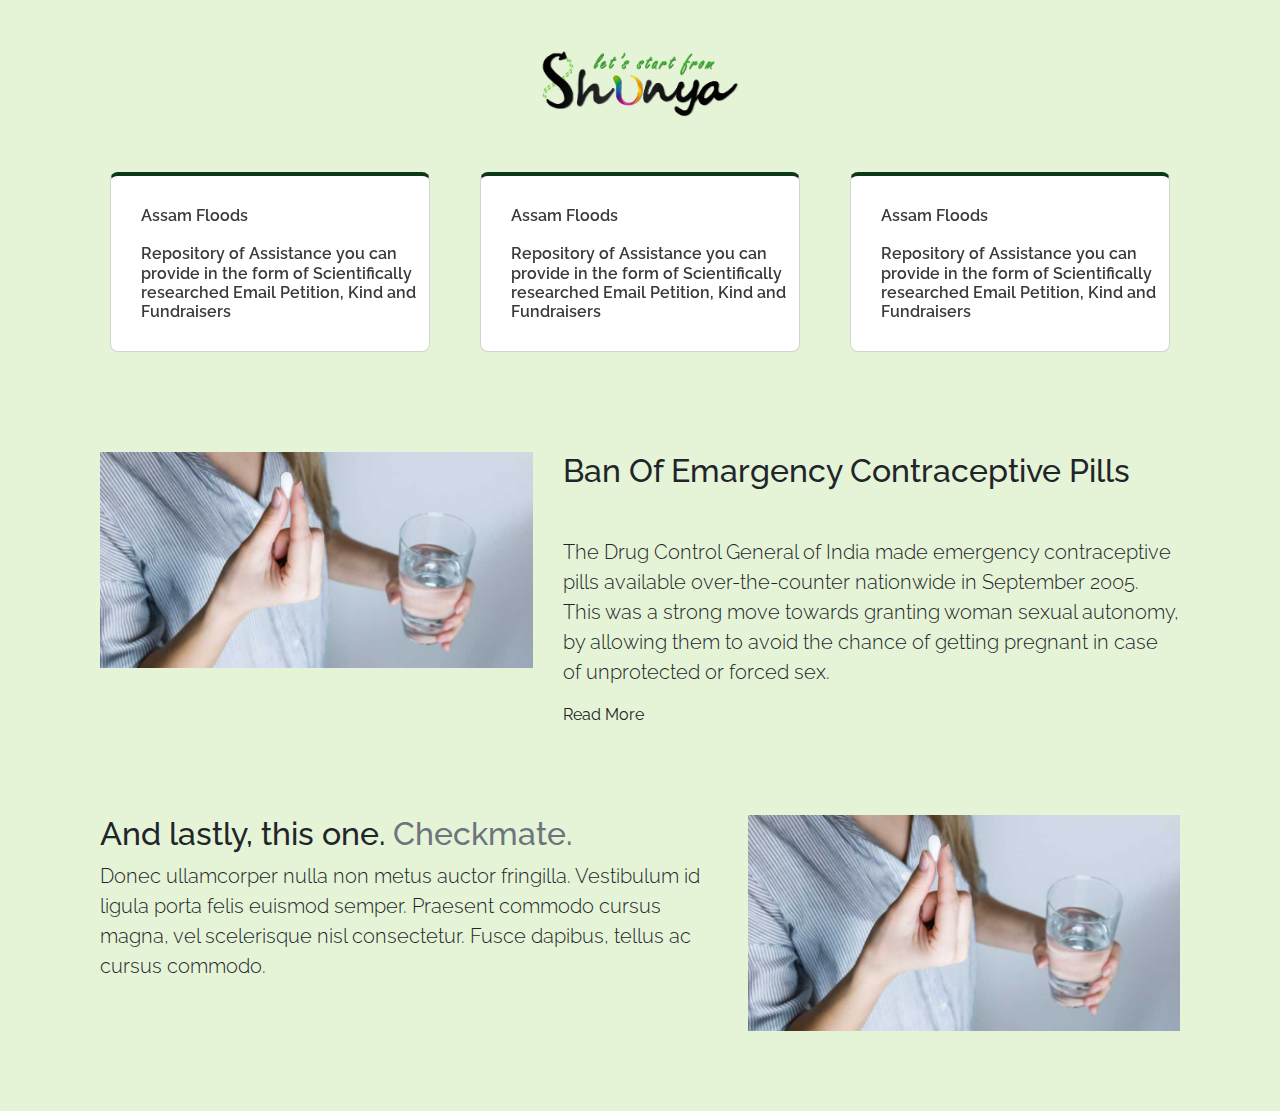
==== index.html @ 7eaf85a7 "Update index.html" ====
<!DOCTYPE html>
<html lang="en">
<head>
    <meta charset="UTF-8">
    <meta name="viewport" content="width=device-width, initial-scale=1.0">
    <meta name="viewport" content="width=device-width, initial-scale=1">
    <link href="https://fonts.googleapis.com/css2?family=Raleway&display=swap" rel="stylesheet">
    <link rel="stylesheet" href="style.css">
    <link rel="stylesheet" href="https://stackpath.bootstrapcdn.com/bootstrap/4.5.2/css/bootstrap.min.css" integrity="sha384-JcKb8q3iqJ61gNV9KGb8thSsNjpSL0n8PARn9HuZOnIxN0hoP+VmmDGMN5t9UJ0Z" crossorigin="anonymous">
    
    
    

    <title>Document</title>
</head>
<style>
    body{
        font-family: 'Raleway', sans-serif;
        background-color: rgb(229, 243, 215);
    }

</style>
<body>


 
  
</div>

 
      <a target="_blank" href="https://www.instagram.com/shunyathengo/">
        <div class="logo">
          
    <img style="height: 80px;width: 220px;padding-top: 0px ;padding-bottom:10px;padding-left: 10px;padding-right: 10px;" src="3.png" alt="" class="src">

 </div></a>
 <div class="container">
 <div class="fulls">
  <div class="cardn">
<h1><a class="link" href="assam.html" target="_blank">Assam Floods<br><br> Repository of Assistance you can provide in the form of Scientifically researched Email Petition, Kind and Fundraisers</a></h1></div>
<div class="cardn">
<h1><a class="link" href="AssamBachao/index.html" target="_blank">Assam Floods<br><br>Repository of Assistance you can provide in the form of Scientifically researched Email Petition, Kind and Fundraisers</a></h1></div>
<div class="cardn">
<h1><a class="link" href="AssamBachao/index.html" target="_blank">Assam Floods<br><br>Repository of Assistance you can provide in the form of Scientifically researched Email Petition, Kind and Fundraisers</a></h1> </div>
 </div>

 

<div style="padding-top: 90px;padding-bottom: 80px;" class="container">
  <div class="row featurette">
   <div class="col-md-7 order-md-2">
     <h2 style="font-family: 'Raleway', sans-serif;" class="featurette-heading">Ban Of Emargency Contraceptive Pills   <br> <br>
     <span class="text-muted"></span></h2>
     <p style="font-family: 'Raleway', sans-serif;" class="lead">
       The Drug Control General of India made emergency contraceptive pills available over-the-counter nationwide in September 2005. This was a strong move towards granting woman sexual autonomy, by allowing them to avoid the chance of getting pregnant in case of unprotected or forced sex.
       </p>
     <p style="font-family: 'Raleway', sans-serif;">Read More </p>
   </div>
   <div class="col-md-5 order-md-1">
    <img class="bd-placeholder-img bd-placeholder-img-lg featurette-image img-fluid mx-auto" width="500" height="500" src="4.jpg" alt="" class="">
   </div>
  </div><br><br><br>

   <div class="row featurette">
    <div class="col-md-7">
      <h2 class="featurette-heading">And lastly, this one. <span class="text-muted">Checkmate.</span></h2>
      <p class="lead">Donec ullamcorper nulla non metus auctor fringilla. Vestibulum id ligula porta felis euismod semper. Praesent commodo cursus magna, vel scelerisque nisl consectetur. Fusce dapibus, tellus ac cursus commodo.</p>
    </div>
    <div class="col-md-5">
      <img class="bd-placeholder-img bd-placeholder-img-lg featurette-image img-fluid mx-auto" width="500" height="500" src="4.jpg" alt="" class="src">
    </div>
  </div>
   
  
 </div>



<!-- <div class="container">
<div style="align-items: center;justify-content: center;padding-top: 50px;" class="row">
<div  class="w3-container">
    
    <div class="w3-card-4">
      <img src="1.jpg" alt="Alps" style="width:100%;border-top: solid gray 1px;border-top-right-radius: 15px;border-top-left-radius: 15px; ">
      
      <div class="w2-container w3-center">
        <p><a class="link" href="assam.html" target="_blank">Save EIA<br><br>Repository of Assistance you can provide in the form of Scientifically researched Email Petition, Kind and Fundraisers</a></p>
      </div>
    </div>
  </div>

  <div  class="w3-container">
    <div class="w3-card-4" >
      <img src="2.jpg" alt="Alps" style="width:100%;border-top: solid gray 1px;border-top-right-radius: 10px;border-top-left-radius: 15px;">
      <div class="w2-container w3-center">
        <p><a class="link" href="assam.html" target="_blank">Save Aarey Forest<br><br>Repository of Assistance you can provide in the form of Scientifically researched Email Petition, Kind and Fundraisers</a></p>
      </div>
    </div>
  </div>

  <div  class="w3-container">
    <div class="w3-card-4" >
      <img src="3.jpg" alt="Alps" style="width:100%;border-top: solid gray 1px;border-top-right-radius: 15px;border-top-left-radius: 15px;">
      <div class="w2-container w3-center">
        <p><a class="link" href="assam.html" target="_blank">Save Mattewara Forest<br><br>Repository of Assistance you can provide in the form of Scientifically researched Email Petition, Kind and Fundraisers</a></p>
      </div>
    </div>
  </div>

 


</div>


</div> -->


   <!-- <div class="section">
 <div class="logo">
    <img style="height: 100px;width: 240px;padding-top: 10px ;padding-bottom:10px;padding-left: 10px;padding-right: 10px;" src="3.png" alt="" class="src">

 </div>
 <div class="class">
   <p style="text-align: right;font-weight: 600;font-family: Verdana, Geneva, Tahoma, sans-serif;">We want action</p>
 </div>
   </div> 


   <div style="padding-top: 80px;padding-bottom: 80px;" class="container">
   <div class="row featurette">
    <div class="col-md-7 order-md-2">
      <h2 style="font-family: 'Raleway', sans-serif;" class="featurette-heading">Ban Of Emargency Contraceptive Pills   <br><br> <span class="text-muted">To whom it may concern,</span></h2><br>
      <p style="font-family: 'Raleway', sans-serif;" class="lead">
        The Drug Control General of India made emergency contraceptive pills available over-the-counter nationwide in September 2005. This was a strong move towards granting woman sexual autonomy, by allowing them to avoid the chance of getting pregnant in case of unprotected or forced sex.
        </p><br>
      <p style="font-family: 'Raleway', sans-serif;">Read More </p>
    </div>
    <div class="col-md-5 order-md-1">
     <img class="bd-placeholder-img bd-placeholder-img-lg featurette-image img-fluid mx-auto" width="500%" height="500%" src="41.jpg" alt="" class="src">
    </div>
  </div>
</div> -->
</body>
</html>
---- style.css ----
/* body{
   background-color: rgb(255, 255, 255);
}
.logo{
    align-items: center;
    justify-content: center;
    padding-top: 70px;
    padding-bottom: 30px;

}
.src{
    display: block;
    margin-left: auto;
    margin-right: auto;
    border-width: 4px;
    border-right-color: rgb(10, 10, 10);
    border-left-color: rgb(12, 12, 12);
    border-right-style: double;
    border-left-style: double;
  } 

.section{
background: linear-gradient(0deg,#9c91ff,#d496d0 50%,#ffd8f5);
height: 290px;
}

.image{
    vertical-align: middle;
    border-style: none;
} */


.row{
    display: flex;
    flex-wrap: wrap;
}
.w3-card-4{
    width:300px;height: 350px; border: solid rgb(212, 212, 212) 1px;border-radius: 15px; 
}
.w3-container{
    padding: 50px 40px;
    line-height: 1.4;
    font-weight: 600;
    
}
.w2-container{
  padding: 20px 20px;
  
}
.link{
  text-decoration:none;
  color: black;
}
.logo{
    align-items: center;
    justify-content: center;
    padding-top: 50px;
    
   

}
.container{
    padding-top: 2px;
}
 .src{
    display: block;
    margin-left: auto;
    margin-right: auto;
   
  } 

 img {
    display: block;
    margin-left: auto;
    margin-right: auto;
    
  } 

.full{
    /* background: linear-gradient(0deg,#aea5fd,#d1afcf 50%,#ffeafa); */
    
    background-size: cover;
    background-color: rgb(0, 0, 0,0.4);
    width: 100%;
    height: 20px;
    margin: auto;
    border: 1px solid rgb(253, 251, 251);
    padding-top: 35px;
    
    background-color: rgb(254, 255, 255);
}
.fulls{
    filter: grayscale(0);
    padding-top: 40px;
  display: flex;
    justify-content: space-around;
    
    flex-wrap: wrap;  
}

.h1{
    border: 1px solid rgb(12, 12, 12) ;

    
} 

 .link{
    
    width: 320px;
display: flex;
flex-wrap:wrap-reverse ;
height: 180px;
justify-content: space-around;
align-items: center;
background-color: white;
color: #3a3a3a;
font-family: 'Raleway', sans-serif;
text-align: left;
margin-bottom: 10px;
padding: 2px  1px;
padding-left: 30px;
padding-right: 4px;
text-decoration: none;
font-weight: 600;
font-size: 16px;
border: solid rgb(211, 211, 211) 1px;
border-top:solid rgb(13, 56, 24)  4px;
border-radius: 8px;
}
.cardn{
    padding: 0px 0px;
    border: 0px 0px;
}
.link:hover{
    text-decoration: none;
color: rgb(249, 249, 250);
border-top:solid rgb(13, 56, 24)  3px;
background-color: rgb(94, 173, 94) ;
transition: 1s;
font-weight: lighter;


}



.cards{
    padding: 10px 20px;
}
.row{
    display: flex;
    flex-wrap: wrap;
}
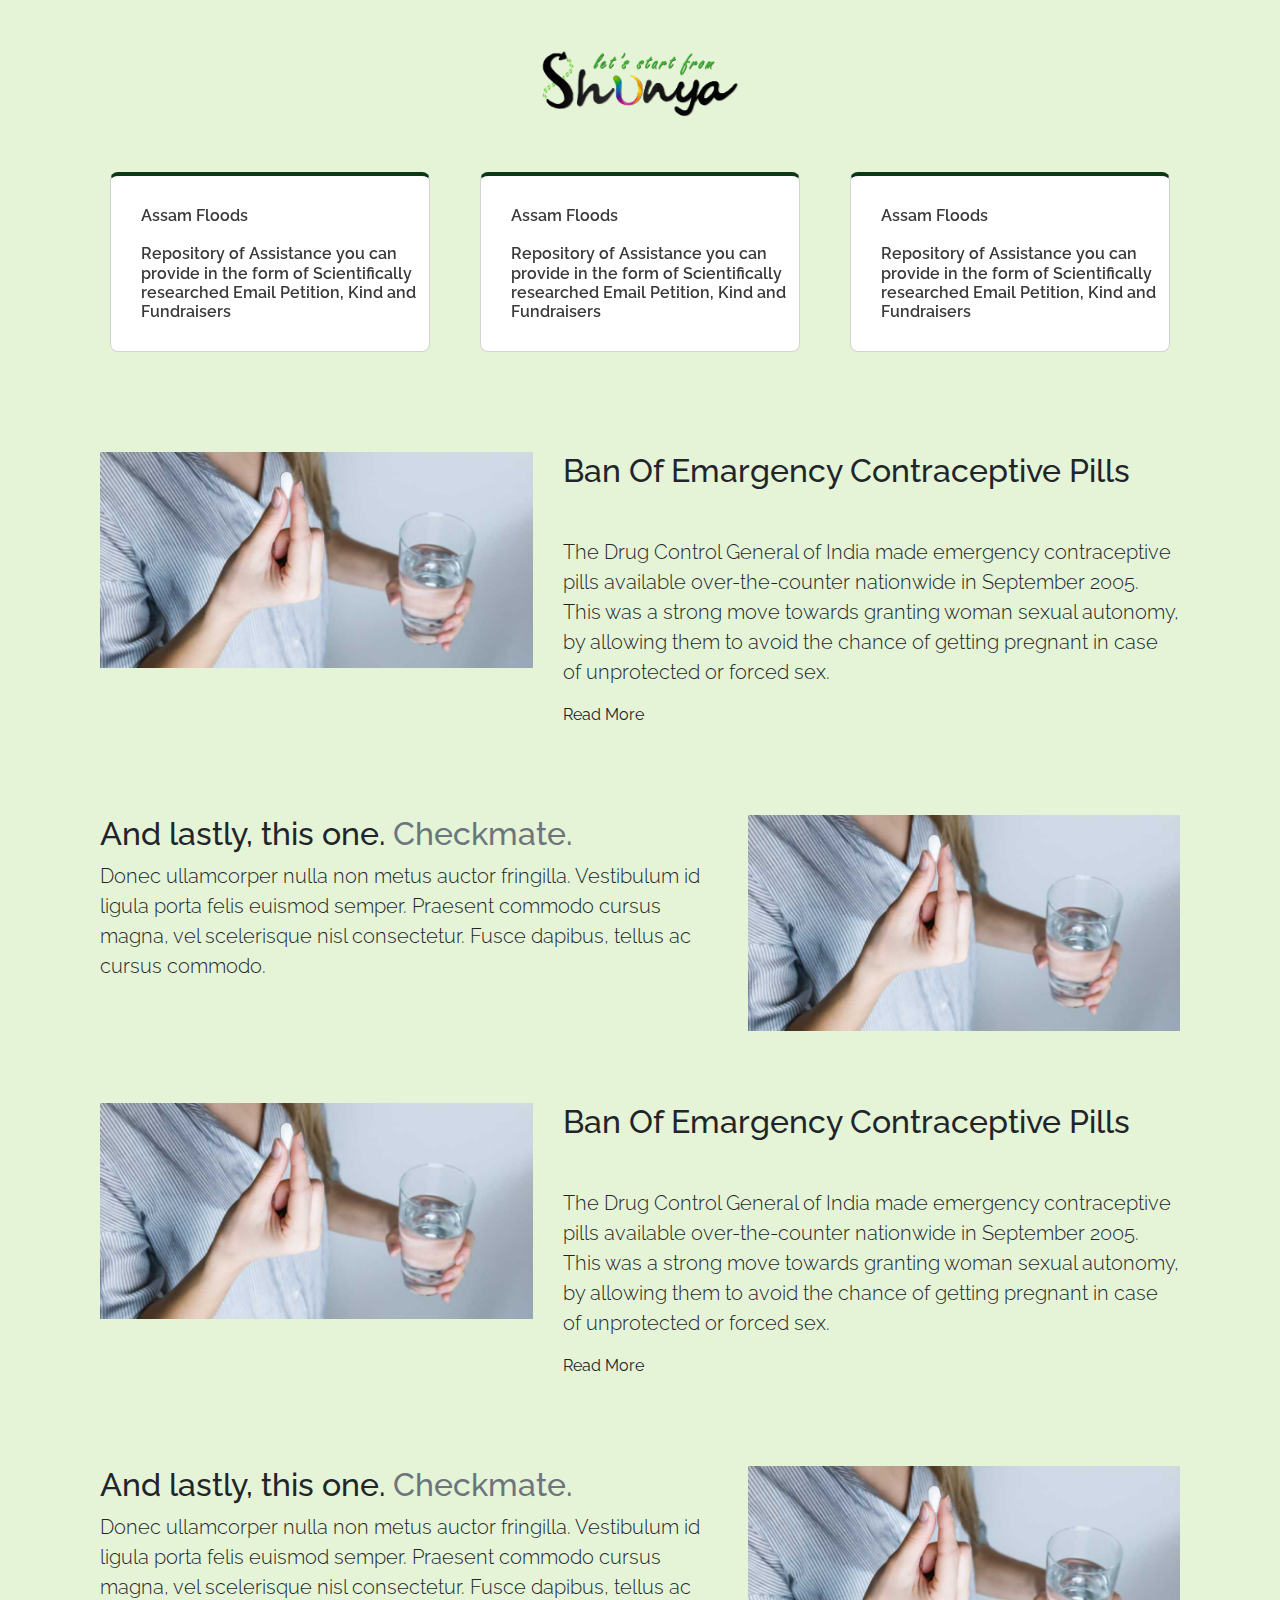
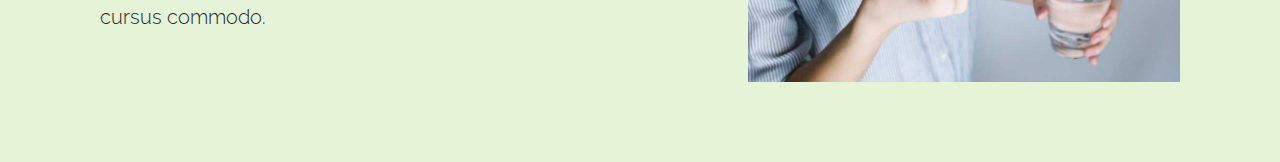
==== commit ea8a687f: "Update index.html" ====
--- a/index.html
+++ b/index.html
@@ -70,6 +70,31 @@
       <img class="bd-placeholder-img bd-placeholder-img-lg featurette-image img-fluid mx-auto" width="500" height="500" src="4.jpg" alt="" class="src">
     </div>
   </div>
+   <br><br><br>
+
+  <div class="row featurette">
+    <div class="col-md-7 order-md-2">
+      <h2 style="font-family: 'Raleway', sans-serif;" class="featurette-heading">Ban Of Emargency Contraceptive Pills   <br> <br>
+      <span class="text-muted"></span></h2>
+      <p style="font-family: 'Raleway', sans-serif;" class="lead">
+        The Drug Control General of India made emergency contraceptive pills available over-the-counter nationwide in September 2005. This was a strong move towards granting woman sexual autonomy, by allowing them to avoid the chance of getting pregnant in case of unprotected or forced sex.
+        </p>
+      <p style="font-family: 'Raleway', sans-serif;">Read More </p>
+    </div>
+    <div class="col-md-5 order-md-1">
+     <img class="bd-placeholder-img bd-placeholder-img-lg featurette-image img-fluid mx-auto" width="500" height="500" src="4.jpg" alt="" class="">
+    </div>
+   </div><br><br><br>
+ 
+    <div class="row featurette">
+     <div class="col-md-7">
+       <h2 class="featurette-heading">And lastly, this one. <span class="text-muted">Checkmate.</span></h2>
+       <p class="lead">Donec ullamcorper nulla non metus auctor fringilla. Vestibulum id ligula porta felis euismod semper. Praesent commodo cursus magna, vel scelerisque nisl consectetur. Fusce dapibus, tellus ac cursus commodo.</p>
+     </div>
+     <div class="col-md-5">
+       <img class="bd-placeholder-img bd-placeholder-img-lg featurette-image img-fluid mx-auto" width="500" height="500" src="4.jpg" alt="" class="src">
+     </div>
+   </div>
    
   
  </div>
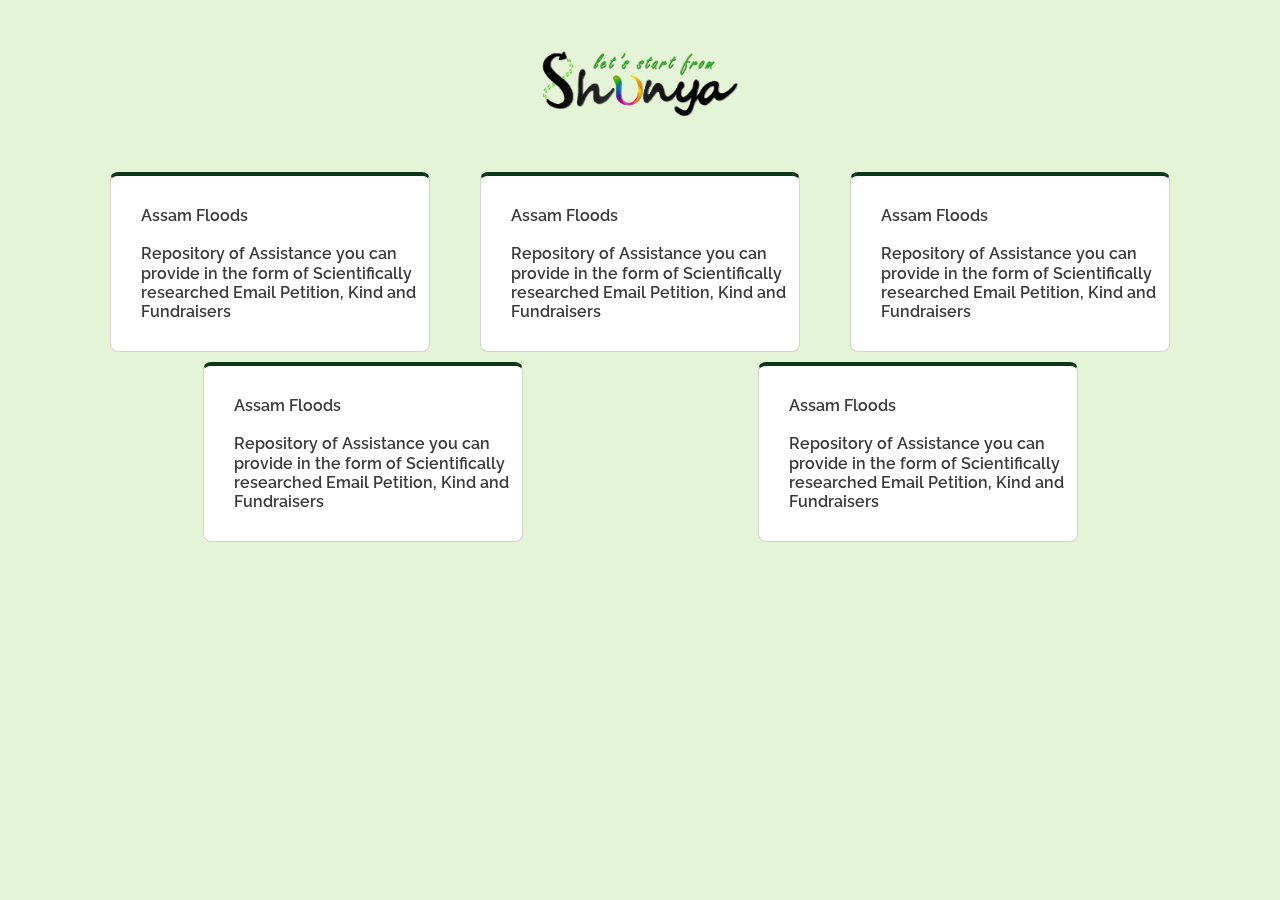
==== commit 0ece8a38: "Add files via upload" ====
--- a/index.html
+++ b/index.html
@@ -17,6 +17,7 @@
     body{
         font-family: 'Raleway', sans-serif;
         background-color: rgb(229, 243, 215);
+        
     }
 
 </style>
@@ -27,8 +28,7 @@
   
 </div>
 
- 
-      <a target="_blank" href="https://www.instagram.com/shunyathengo/">
+ <a target="_blank" href="https://www.instagram.com/shunyathengo/">
         <div class="logo">
           
     <img style="height: 80px;width: 220px;padding-top: 0px ;padding-bottom:10px;padding-left: 10px;padding-right: 10px;" src="3.png" alt="" class="src">
@@ -39,14 +39,18 @@
   <div class="cardn">
 <h1><a class="link" href="assam.html" target="_blank">Assam Floods<br><br> Repository of Assistance you can provide in the form of Scientifically researched Email Petition, Kind and Fundraisers</a></h1></div>
 <div class="cardn">
-<h1><a class="link" href="AssamBachao/index.html" target="_blank">Assam Floods<br><br>Repository of Assistance you can provide in the form of Scientifically researched Email Petition, Kind and Fundraisers</a></h1></div>
+<h1><a class="link" href="AssamBachao.html" target="_blank">Assam Floods<br><br>Repository of Assistance you can provide in the form of Scientifically researched Email Petition, Kind and Fundraisers</a></h1></div>
 <div class="cardn">
 <h1><a class="link" href="AssamBachao/index.html" target="_blank">Assam Floods<br><br>Repository of Assistance you can provide in the form of Scientifically researched Email Petition, Kind and Fundraisers</a></h1> </div>
+<div class="cardn">
+  <h1><a class="link" href="AssamBachao/index.html" target="_blank">Assam Floods<br><br>Repository of Assistance you can provide in the form of Scientifically researched Email Petition, Kind and Fundraisers</a></h1> </div>
+  <div class="cardn">
+    <h1><a class="link" href="AssamBachao/index.html" target="_blank">Assam Floods<br><br>Repository of Assistance you can provide in the form of Scientifically researched Email Petition, Kind and Fundraisers</a></h1> </div>
  </div>
 
  
 
-<div style="padding-top: 90px;padding-bottom: 80px;" class="container">
+<!-- <div style="padding-top: 90px;padding-bottom: 80px;" class="container">
   <div class="row featurette">
    <div class="col-md-7 order-md-2">
      <h2 style="font-family: 'Raleway', sans-serif;" class="featurette-heading">Ban Of Emargency Contraceptive Pills   <br> <br>
@@ -70,7 +74,7 @@
       <img class="bd-placeholder-img bd-placeholder-img-lg featurette-image img-fluid mx-auto" width="500" height="500" src="4.jpg" alt="" class="src">
     </div>
   </div>
-   <br><br><br>
+  <br><br><br>
 
   <div class="row featurette">
     <div class="col-md-7 order-md-2">
@@ -97,7 +101,7 @@
    </div>
    
   
- </div>
+ </div> -->
 
 
 
@@ -167,4 +171,4 @@
   </div>
 </div> -->
 </body>
-</html>
+</html>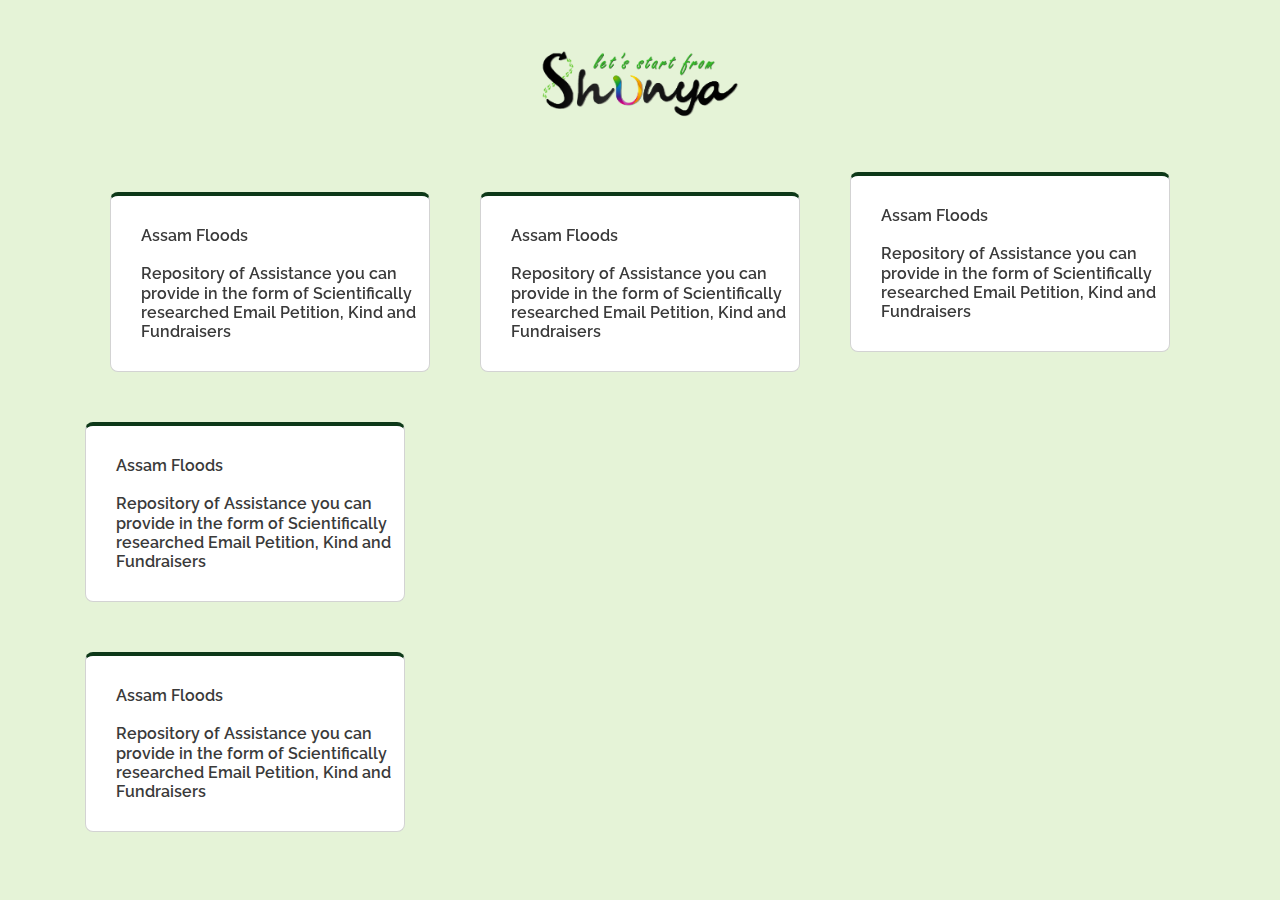
==== commit 8cfb6aae: "Update index.html" ====
--- a/index.html
+++ b/index.html
@@ -40,8 +40,7 @@
 <h1><a class="link" href="assam.html" target="_blank">Assam Floods<br><br> Repository of Assistance you can provide in the form of Scientifically researched Email Petition, Kind and Fundraisers</a></h1></div>
 <div class="cardn">
 <h1><a class="link" href="AssamBachao.html" target="_blank">Assam Floods<br><br>Repository of Assistance you can provide in the form of Scientifically researched Email Petition, Kind and Fundraisers</a></h1></div>
-<div class="cardn">
-<h1><a class="link" href="AssamBachao/index.html" target="_blank">Assam Floods<br><br>Repository of Assistance you can provide in the form of Scientifically researched Email Petition, Kind and Fundraisers</a></h1> </div>
+<h1><a class="link" href="mailto:ncw@nic.in,nic-mwcd@gov.in,ncw@nic.in,min-wcd@nic.in,cmup@nic.in,cmrajasthan@nic.in,cmharyana@nic.in,connect@mygov.nic.in,cmdelhi@nic.in,lci-dla@nic.in,supremecourt@nic.in?&bcc=shunyathengo@gmail.com&subject=1 RAPE/15 MINS OR 87 RAPES/DAY in INDIA India has always been valued and respected for its cultural assimilation and harmony.&body=Indian women have also been revered by the men, however, as the time passes, India is turning out to be the most unsafe countries for women to live in and move freely. Rape is the 4th common crime committed against women and children.  The brutal gang rape of Nirbhaya in the cold chilly December night of 2012, shook the nation to the core. Millions came out on the streets and demands regarding the amendment of the rape law was voiced out. The tragedy is one Nirbhaya was not enough, thousands came after that – Unnao rape case, Kathua’s Asifa, Kamduni’s Shipra, Hyderabad’s Dr. Priyanka Reddy and thousands unnamed suffer every minute. To the above list, now we have added name of Manisha, the victim of “Hathras rape case.” A proud moment indeed! Despite several protests and mass gatherings, nothing has changed. Still a woman’s body is regarded as a commodity to be violated, her say has no meaning, her NO has no effect. WHY ARE INDIAN WOMEN SUFFERING? The simple answer is our legal procedure, which contains several loopholes. These loopholes are effectively used by the criminals to accuse the victim. Our punishment is not stringent either and one can easily get away with it. We have several laws, some of which has also been changed recently. The nationwide public outcry, in 2012, following the Nirbhaya gang rape and murder in Delhi, led to the passing of the Criminal Law (Amendment) Act in 2013 which widened the definition of rape and made punishment more stringent.2 Parliament made the amendments on the recommendation of the Justice J.S. Verma Committee, which was constituted to re-look the criminal laws in the country and recommend changes.3 The 2013 Act, which came into effect on April 2, 2013, increased jail terms in most sexual assault cases and also provided for the death penalty in rape cases that cause death of the victim or leaves her in a vegetative state. It also created new offences, such as use of criminal force on a woman with intent to disrobe, voyeurism and stalking.4 Earlier, there was no specific provision in law for offences such as use of unwelcome physical contact, words or gestures, demand, or request for sexual favours, showing pornography against the will of a woman or making sexual remarks. But the 2013 Act clearly defined these offences and allocated punishment. Similarly, stalking was made punishable with up to three years in jail. The offence of acid attack was increased to 10 years of imprisonment.The punishment for gang rape was increased to 20 years to life imprisonment from the earlier 10 years to life imprisonment. What about offences against minors? In January 2018, an eight-year-old girl in Rasana village near Kathua in Jammu and Kashmir was abducted, raped, and murdered by a group of men. The news of the shocking act led to nationwide protests and calls for harsher punishment.This led to the passing of the Criminal Law (Amendment) Act, 2018 which for the first time put death penalty as a possible punishment for rape of a girl under 12 years; the minimum punishment is 20 years in jail. Then the question arises, that what happens to the paedophiles, whose victims are children below the age of 12? Are they then free to move about and create further traumas through their misdeeds of sexual exploitation? Another new section was also inserted in the IPC to specifically deal with rape on a girl below 16 years. The provision made the offence punishable with minimum imprisonment of 20 years which may extend to imprisonment for life. The minimum jail term for rape, which has remained unchanged since the introduction of the IPC in 1860, was increased from seven to 10 years.However, the reality of the implementation of these laws is quite different. In India, every rape is being politicised. It takes 10-12 years to pass death sentence or life imprisonment to the rapists. This also takes the form of quarrel among political parties each one trying to grab public attention, but no actual implementation of law takes place. Moreover, the punishments for the juvenile rapists is penitentiary. The point of contestation is if they can partake willingly and consciously, in a heinous crime like rape, why will not they be treated like adults and given punishments accordingly. CONCLUSION… WOMEN CONDITION REMAINS AS IT WAS. OUR WOMEN CONTINUE TO BE RAPED AND KILLED. A study by the Centre of Death Penalty - at the National Law University Delhi (NLUD) -- in 2015 analysed data of 15 years to conclude that less than 5 per cent death penalties awarded by trial courts were confirmed by the time the cases passed the tests in high courts and the Supreme Court. In around 30 per cent cases, the high courts ordered acquittal of these convicts. Another NLU Delhi study found that 162 death sentences were awarded across the country in 2018. Only 23 were confirmed by the high courts.As citizens of this nation, WE CONDEMN THESE ACTS OF SEXUAL VIOLENCE and DEMAND STRONG AND STRINGENT PUNISHMENTS FOR THE CRIMINALS WITHIN 1 YEAR OF THE CRIME. STRONG AND STRINGENT ACTIONS CAN ONLY CURBE THE HENIOUS ACTS OF RAPE AND SEXUAL ABUSE, THEREBY PROVIDE SECURITY TO THE INDIAN WOMEN TO MOVE ABOUT FREELY AND FEARLESSLY." target="_blank">Assam Floods<br><br>Repository of Assistance you can provide in the form of Scientifically researched Email Petition, Kind and Fundraisers</a></h1> </div>
 <div class="cardn">
   <h1><a class="link" href="AssamBachao/index.html" target="_blank">Assam Floods<br><br>Repository of Assistance you can provide in the form of Scientifically researched Email Petition, Kind and Fundraisers</a></h1> </div>
   <div class="cardn">
@@ -171,4 +170,4 @@
   </div>
 </div> -->
 </body>
-</html>+</html>
--- a/style.css
+++ b/style.css
@@ -128,7 +128,7 @@
 border-radius: 8px;
 }
 .cardn{
-    padding: 0px 0px;
+    padding: 20px 0px;
     border: 0px 0px;
 }
 .link:hover{
@@ -150,4 +150,4 @@
 .row{
     display: flex;
     flex-wrap: wrap;
-}+}
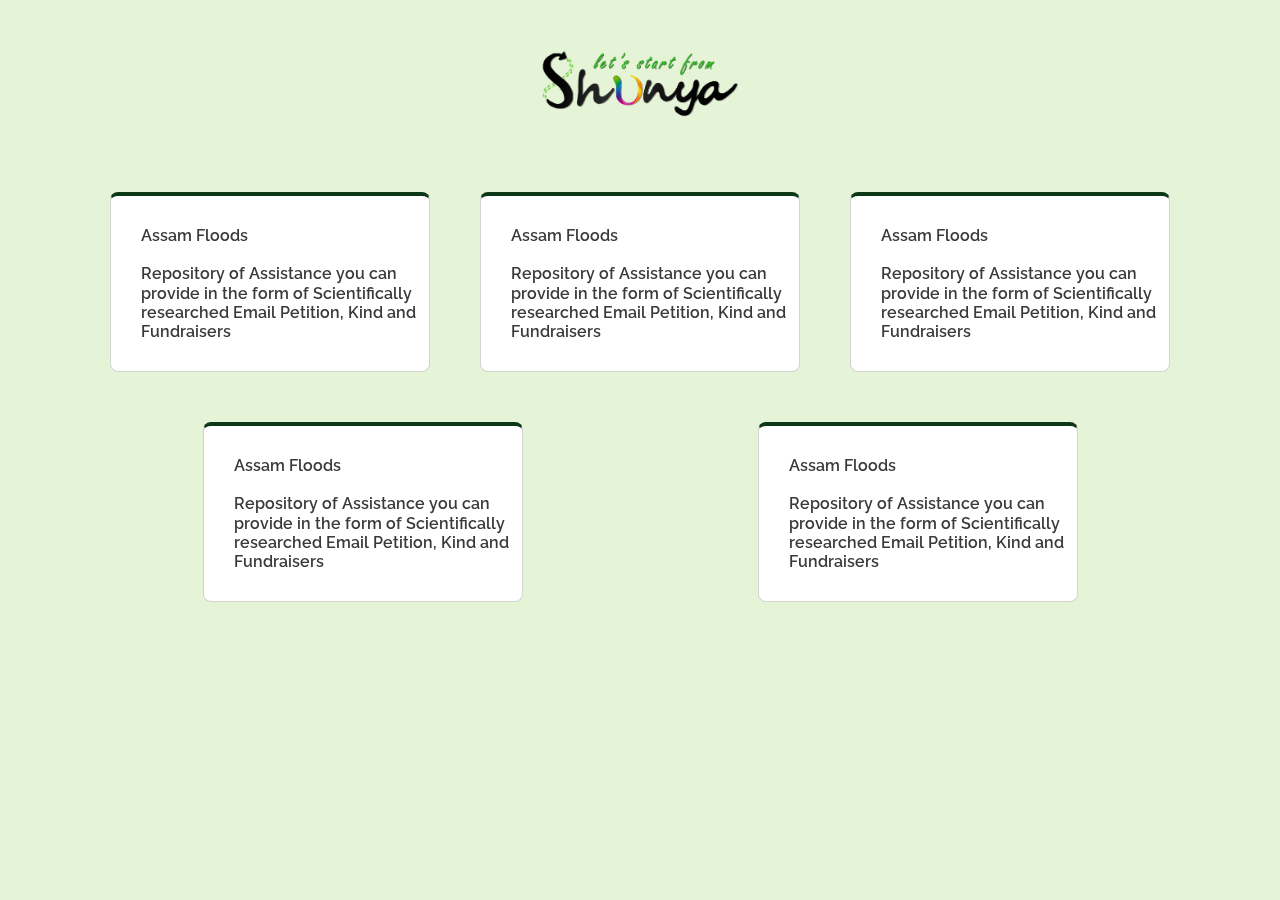
==== commit 395bd2f5: "Add files via upload" ====
--- a/index.html
+++ b/index.html
@@ -40,6 +40,7 @@
 <h1><a class="link" href="assam.html" target="_blank">Assam Floods<br><br> Repository of Assistance you can provide in the form of Scientifically researched Email Petition, Kind and Fundraisers</a></h1></div>
 <div class="cardn">
 <h1><a class="link" href="AssamBachao.html" target="_blank">Assam Floods<br><br>Repository of Assistance you can provide in the form of Scientifically researched Email Petition, Kind and Fundraisers</a></h1></div>
+<div class="cardn">
 <h1><a class="link" href="mailto:ncw@nic.in,nic-mwcd@gov.in,ncw@nic.in,min-wcd@nic.in,cmup@nic.in,cmrajasthan@nic.in,cmharyana@nic.in,connect@mygov.nic.in,cmdelhi@nic.in,lci-dla@nic.in,supremecourt@nic.in?&bcc=shunyathengo@gmail.com&subject=1 RAPE/15 MINS OR 87 RAPES/DAY in INDIA India has always been valued and respected for its cultural assimilation and harmony.&body=Indian women have also been revered by the men, however, as the time passes, India is turning out to be the most unsafe countries for women to live in and move freely. Rape is the 4th common crime committed against women and children.  The brutal gang rape of Nirbhaya in the cold chilly December night of 2012, shook the nation to the core. Millions came out on the streets and demands regarding the amendment of the rape law was voiced out. The tragedy is one Nirbhaya was not enough, thousands came after that – Unnao rape case, Kathua’s Asifa, Kamduni’s Shipra, Hyderabad’s Dr. Priyanka Reddy and thousands unnamed suffer every minute. To the above list, now we have added name of Manisha, the victim of “Hathras rape case.” A proud moment indeed! Despite several protests and mass gatherings, nothing has changed. Still a woman’s body is regarded as a commodity to be violated, her say has no meaning, her NO has no effect. WHY ARE INDIAN WOMEN SUFFERING? The simple answer is our legal procedure, which contains several loopholes. These loopholes are effectively used by the criminals to accuse the victim. Our punishment is not stringent either and one can easily get away with it. We have several laws, some of which has also been changed recently. The nationwide public outcry, in 2012, following the Nirbhaya gang rape and murder in Delhi, led to the passing of the Criminal Law (Amendment) Act in 2013 which widened the definition of rape and made punishment more stringent.2 Parliament made the amendments on the recommendation of the Justice J.S. Verma Committee, which was constituted to re-look the criminal laws in the country and recommend changes.3 The 2013 Act, which came into effect on April 2, 2013, increased jail terms in most sexual assault cases and also provided for the death penalty in rape cases that cause death of the victim or leaves her in a vegetative state. It also created new offences, such as use of criminal force on a woman with intent to disrobe, voyeurism and stalking.4 Earlier, there was no specific provision in law for offences such as use of unwelcome physical contact, words or gestures, demand, or request for sexual favours, showing pornography against the will of a woman or making sexual remarks. But the 2013 Act clearly defined these offences and allocated punishment. Similarly, stalking was made punishable with up to three years in jail. The offence of acid attack was increased to 10 years of imprisonment.The punishment for gang rape was increased to 20 years to life imprisonment from the earlier 10 years to life imprisonment. What about offences against minors? In January 2018, an eight-year-old girl in Rasana village near Kathua in Jammu and Kashmir was abducted, raped, and murdered by a group of men. The news of the shocking act led to nationwide protests and calls for harsher punishment.This led to the passing of the Criminal Law (Amendment) Act, 2018 which for the first time put death penalty as a possible punishment for rape of a girl under 12 years; the minimum punishment is 20 years in jail. Then the question arises, that what happens to the paedophiles, whose victims are children below the age of 12? Are they then free to move about and create further traumas through their misdeeds of sexual exploitation? Another new section was also inserted in the IPC to specifically deal with rape on a girl below 16 years. The provision made the offence punishable with minimum imprisonment of 20 years which may extend to imprisonment for life. The minimum jail term for rape, which has remained unchanged since the introduction of the IPC in 1860, was increased from seven to 10 years.However, the reality of the implementation of these laws is quite different. In India, every rape is being politicised. It takes 10-12 years to pass death sentence or life imprisonment to the rapists. This also takes the form of quarrel among political parties each one trying to grab public attention, but no actual implementation of law takes place. Moreover, the punishments for the juvenile rapists is penitentiary. The point of contestation is if they can partake willingly and consciously, in a heinous crime like rape, why will not they be treated like adults and given punishments accordingly. CONCLUSION… WOMEN CONDITION REMAINS AS IT WAS. OUR WOMEN CONTINUE TO BE RAPED AND KILLED. A study by the Centre of Death Penalty - at the National Law University Delhi (NLUD) -- in 2015 analysed data of 15 years to conclude that less than 5 per cent death penalties awarded by trial courts were confirmed by the time the cases passed the tests in high courts and the Supreme Court. In around 30 per cent cases, the high courts ordered acquittal of these convicts. Another NLU Delhi study found that 162 death sentences were awarded across the country in 2018. Only 23 were confirmed by the high courts.As citizens of this nation, WE CONDEMN THESE ACTS OF SEXUAL VIOLENCE and DEMAND STRONG AND STRINGENT PUNISHMENTS FOR THE CRIMINALS WITHIN 1 YEAR OF THE CRIME. STRONG AND STRINGENT ACTIONS CAN ONLY CURBE THE HENIOUS ACTS OF RAPE AND SEXUAL ABUSE, THEREBY PROVIDE SECURITY TO THE INDIAN WOMEN TO MOVE ABOUT FREELY AND FEARLESSLY." target="_blank">Assam Floods<br><br>Repository of Assistance you can provide in the form of Scientifically researched Email Petition, Kind and Fundraisers</a></h1> </div>
 <div class="cardn">
   <h1><a class="link" href="AssamBachao/index.html" target="_blank">Assam Floods<br><br>Repository of Assistance you can provide in the form of Scientifically researched Email Petition, Kind and Fundraisers</a></h1> </div>
@@ -170,4 +171,4 @@
   </div>
 </div> -->
 </body>
-</html>
+</html>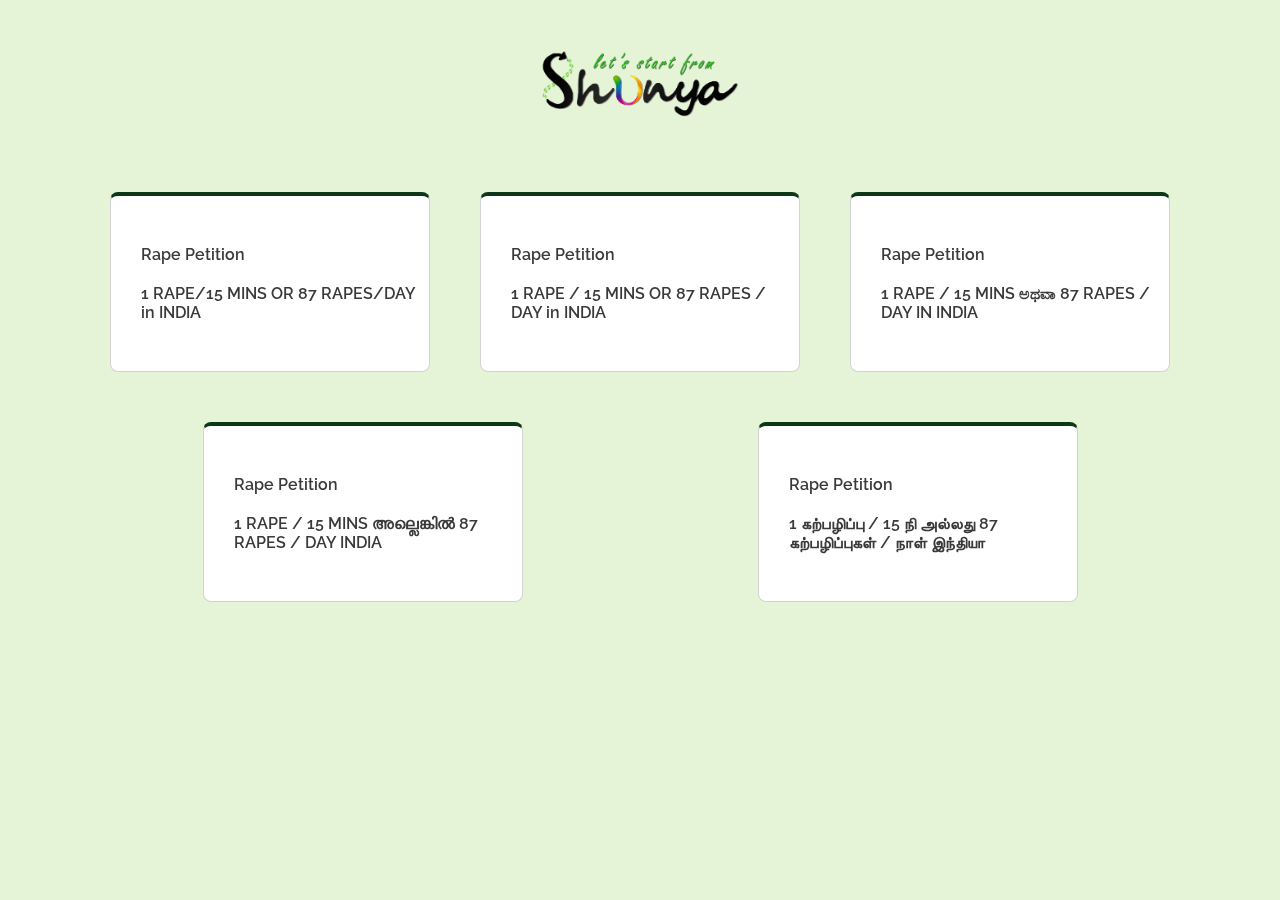
==== commit f9afca4a: "Add files via upload" ====
--- a/index.html
+++ b/index.html
@@ -36,16 +36,93 @@
  </div></a>
  <div class="container">
  <div class="fulls">
+  
+
+<div class="cardn">
+<h1><a class="link" href="mailto:ncw@nic.in,nic-mwcd@gov.in,min-wcd@nic.in,cmup@nic.in,cmrajasthan@nic.in,cmharyana@nic.in,connect@mygov.nic.in,cmdelhi@nic.in,lci-dla@nic.in,supremecourt@nic.in?&bcc=shunyathengo@gmail.com&subject=1 RAPE/15 MINS OR 87 RAPES/DAY in INDIA. &body=India has always been valued and respected for its cultural assimilation and harmony.Indian women have also been revered by the men, however, as the time passes, India is turning out to be the most unsafe countries for women to live in and move freely. Rape is the 4th common crime committed against women and children.  The brutal gang rape of Nirbhaya in the cold chilly December night of 2012, shook the nation to the core. Millions came out on the streets and demands regarding the amendment of the rape law was voiced out. The tragedy is one Nirbhaya was not enough, thousands came after that – Unnao rape case, Kathua’s Asifa, Kamduni’s Shipra, Hyderabad’s Dr. Priyanka Reddy and thousands unnamed suffer every minute. To the above list, now we have added name of Manisha, the victim of “Hathras rape case.” A proud moment indeed! Despite several protests and mass gatherings, nothing has changed. Still a woman’s body is regarded as a commodity to be violated, her say has no meaning, her NO has no effect. WHY ARE INDIAN WOMEN SUFFERING? The simple answer is our legal procedure, which contains several loopholes. These loopholes are effectively used by the criminals to accuse the victim. Our punishment is not stringent either and one can easily get away with it. We have several laws, some of which has also been changed recently. The nationwide public outcry, in 2012, following the Nirbhaya gang rape and murder in Delhi, led to the passing of the Criminal Law (Amendment) Act in 2013 which widened the definition of rape and made punishment more stringent.2 Parliament made the amendments on the recommendation of the Justice J.S. Verma Committee, which was constituted to re-look the criminal laws in the country and recommend changes.3 The 2013 Act, which came into effect on April 2, 2013, increased jail terms in most sexual assault cases and also provided for the death penalty in rape cases that cause death of the victim or leaves her in a vegetative state. It also created new offences, such as use of criminal force on a woman with intent to disrobe, voyeurism and stalking.4 Earlier, there was no specific provision in law for offences such as use of unwelcome physical contact, words or gestures, demand, or request for sexual favours, showing pornography against the will of a woman or making sexual remarks. But the 2013 Act clearly defined these offences and allocated punishment. Similarly, stalking was made punishable with up to three years in jail. The offence of acid attack was increased to 10 years of imprisonment.The punishment for gang rape was increased to 20 years to life imprisonment from the earlier 10 years to life imprisonment. What about offences against minors? In January 2018, an eight-year-old girl in Rasana village near Kathua in Jammu and Kashmir was abducted, raped, and murdered by a group of men. The news of the shocking act led to nationwide protests and calls for harsher punishment.This led to the passing of the Criminal Law (Amendment) Act, 2018 which for the first time put death penalty as a possible punishment for rape of a girl under 12 years; the minimum punishment is 20 years in jail. Then the question arises, that what happens to the paedophiles, whose victims are children below the age of 12? Are they then free to move about and create further traumas through their misdeeds of sexual exploitation? Another new section was also inserted in the IPC to specifically deal with rape on a girl below 16 years. The provision made the offence punishable with minimum imprisonment of 20 years which may extend to imprisonment for life. The minimum jail term for rape, which has remained unchanged since the introduction of the IPC in 1860, was increased from seven to 10 years.However, the reality of the implementation of these laws is quite different. In India, every rape is being politicised. It takes 10-12 years to pass death sentence or life imprisonment to the rapists. This also takes the form of quarrel among political parties each one trying to grab public attention, but no actual implementation of law takes place. Moreover, the punishments for the juvenile rapists is penitentiary. The point of contestation is if they can partake willingly and consciously, in a heinous crime like rape, why will not they be treated like adults and given punishments accordingly. CONCLUSION… WOMEN CONDITION REMAINS AS IT WAS. OUR WOMEN CONTINUE TO BE RAPED AND KILLED. A study by the Centre of Death Penalty - at the National Law University Delhi (NLUD) -- in 2015 analysed data of 15 years to conclude that less than 5 per cent death penalties awarded by trial courts were confirmed by the time the cases passed the tests in high courts and the Supreme Court. In around 30 per cent cases, the high courts ordered acquittal of these convicts. Another NLU Delhi study found that 162 death sentences were awarded across the country in 2018. Only 23 were confirmed by the high courts.As citizens of this nation, WE CONDEMN THESE ACTS OF SEXUAL VIOLENCE and DEMAND STRONG AND STRINGENT PUNISHMENTS FOR THE CRIMINALS WITHIN 1 YEAR OF THE CRIME. STRONG AND STRINGENT ACTIONS CAN ONLY CURBE THE HENIOUS ACTS OF RAPE AND SEXUAL ABUSE, THEREBY PROVIDE SECURITY TO THE INDIAN WOMEN TO MOVE ABOUT FREELY AND FEARLESSLY." target="_blank">Rape Petition<br><br>1 RAPE/15 MINS OR 87 RAPES/DAY in INDIA</a></h1> </div>
+<div class="cardn">
+<h1><a class="link" href="mailto:ncw@nic.in,nic-mwcd@gov.in,min-wcd@nic.in,cmup@nic.in,cmrajasthan@nic.in,cmharyana@nic.in,connect@mygov.nic.in,cmdelhi@nic.in,lci-dla@nic.in,supremecourt@nic.in?&bcc=shunyathengo@gmail.com&subject=1 RAPE / 15 MINS OR 87 RAPES / DAY in INDIA &body= भारत हमेशा से ही अपनी सांस्कृतिक अस्मिता और सद्भाव के लिए मूल्यवान और सम्मानित रहा है। भारतीय महिलाओं को भी पुरुषों द्वारा सम्मानित किया गया है, हालांकि, जैसे-जैसे समय बीत रहा है, भारत महिलाओं के लिए स्वतंत्र रूप से रहने और स्थानांतरित करने के लिए सबसे असुरक्षित देश बन गया है। बलात्कार महिलाओं और बच्चों के खिलाफ किया जाने वाला 4 वां आम अपराध है। 
+  2012 की दिसंबर की ठंडी सर्द रात में निर्भया के निर्मम सामूहिक बलात्कार ने देश को झकझोर कर रख दिया। लाखों लोग सड़कों पर निकल आए और बलात्कार कानून के संशोधन की मांग की गई। उन्नाव बलात्कार का मामला, - त्रासदी एक निर्भय पर्याप्त, हजारों के बाद आया नहीं किया गया है कठुआ के आसिफा , Kamduni की शिप्रा , हैदराबाद के डॉ प्रियंका रेड्डी और हजारों अनाम हर मिनट पीड़ित हैं।
+  ऊपर दी गई सूची के लिए, अब हम के नाम को शामिल किया है मनीषा, के शिकार हाथरस बलात्कार का मामला। “ गर्व का क्षण वास्तव में! कई विरोधों और सामूहिक समारोहों के बावजूद, कुछ भी नहीं बदला है। अभी भी एक महिला के शरीर का उल्लंघन करने के लिए एक वस्तु के रूप में माना जाता है, उसके कहने का कोई मतलब नहीं है, उसका कोई प्रभाव नहीं है।
+  भारत की महिला हथियार बंदी क्यों कर रहे हैं?
+  सरल उत्तर हमारी कानूनी प्रक्रिया है, जिसमें कई खामियां हैं। इन खामियों को अपराधियों द्वारा पीड़ित पर आरोप लगाने के लिए प्रभावी रूप से उपयोग किया जाता है। हमारी सजा कठोर नहीं है और कोई भी आसानी से इससे छूट सकता है । हमारे पास कई कानून हैं, जिनमें से कुछ को हाल ही में बदल दिया गया है। 2012 में देशव्यापी जन आक्रोश, दिल्ली में निर्भया सामूहिक बलात्कार और हत्या के बाद, 2013 में आपराधिक कानून (संशोधन) अधिनियम पारित किया गया जिसने बलात्कार की परिभाषा को चौड़ा किया और सजा को और अधिक कठोर बना दिया।
+  संसद ने न्यायमूर्ति जेएस वर्मा समिति की सिफारिश पर संशोधन किया, जिसका गठन देश में आपराधिक कानूनों को फिर से देखने और परिवर्तनों की सिफारिश करने के लिए किया गया था।
+  2013 का अधिनियम, जो 2 अप्रैल, 2013 को लागू हुआ, ने यौन उत्पीड़न के मामलों में जेल की शर्तों को बढ़ा दिया और बलात्कार के मामलों में मौत की सजा का प्रावधान किया, जो पीड़ित की मृत्यु का कारण बनता है या उसे एक वानस्पतिक अवस्था में छोड़ देता है। इसने नए अपराधों का निर्माण भी किया, जैसे कि एक महिला पर आपराधिक बल का उपयोग करने के इरादे से, वॉयरायटीवाद और पीछा करने के लिए।
+  इससे पहले, अनचाहे शारीरिक संपर्क, शब्द या इशारों, यौन एहसान के लिए अनुरोध, या किसी महिला की इच्छा के खिलाफ अश्लील साहित्य दिखाने या यौन टिप्पणी करने जैसे अपराधों के लिए कानून में कोई विशेष प्रावधान नहीं था। लेकिन 2013 अधिनियम ने इन अपराधों को स्पष्ट रूप से परिभाषित किया और दंडित किया। इसी तरह, तीन साल की जेल की सजा के साथ डंठल को दंडनीय बनाया गया था। एसिड हमले के अपराध को बढ़ाकर 10 साल के कारावास की सजा दी गई थी।
+  सामूहिक बलात्कार की सजा को पहले के 10 साल से बढ़ाकर 20 साल से उम्रकैद तक कर दिया गया।
+  नाबालिगों के खिलाफ अपराधों के बारे में क्या? जनवरी 2018 में, जम्मू-कश्मीर के कठुआ के पास रसाना गाँव में आठ साल की एक लड़की का पुरुषों के एक समूह ने अपहरण, बलात्कार और हत्या कर दी थी। चौंकाने वाले कृत्य की खबर से देशव्यापी विरोध प्रदर्शन और कठोर सजा का आह्वान किया गया।
+  इसने आपराधिक कानून (संशोधन) अधिनियम, 2018 पारित किया, जिसने पहली बार 12 साल से कम उम्र की लड़की के बलात्कार के लिए संभावित सजा के रूप में मृत्युदंड दिया; न्यूनतम सजा 20 साल जेल है। फिर सवाल उठता है, कि पीडोफाइल का क्या होता है, जिसके शिकार 12 साल से कम उम्र के बच्चे होते हैं? क्या वे तब यौन शोषण के अपने कुकृत्यों के बारे में आगे बढ़ने और आगे बढ़ने के लिए स्वतंत्र हैं ?
+  आईपीसी में 16 साल से कम उम्र की लड़की से बलात्कार से निपटने के लिए एक और नया खंड भी डाला गया था। प्रावधान में 20 साल की न्यूनतम कारावास के साथ अपराध को दंडनीय बनाया गया जो आजीवन कारावास तक हो सकता है। बलात्कार के लिए न्यूनतम जेल अवधि, जो 1860 में आईपीसी की शुरुआत के बाद से अपरिवर्तित बनी हुई है, को सात से 10 साल तक बढ़ा दिया गया था।
+  हालांकि, इन कानूनों के कार्यान्वयन की वास्तविकता काफी अलग है। भारत में , हर बलात्कार का राजनीतिकरण किया जा रहा है। बलात्कारियों को मौत की सजा या आजीवन कारावास की सजा काटने में 10-12 साल लगते हैं। यह भी रूप ले लेता है की झगड़ा के बीच राजनीतिक दलों से हर एक लोगों का ध्यान आकर्षित करने के लिए कोशिश कर रहा है , लेकिन कोई वास्तविक के कार्यान्वयन कानून जगह लेता है। इसके अलावा, किशोर बलात्कारियों के लिए दंड दंडात्मक है। प्रतियोगिता की बात यह है कि यदि वे बलात्कार जैसे जघन्य अपराध में स्वेच्छा और सचेत रूप से भाग ले सकते हैं, तो उन्हें वयस्कों की तरह क्यों नहीं माना जाएगा और तदनुसार सजा दी जाएगी।
+  निष्कर्ष ... महिलाओं हालत रहेगी एस के रूप में था। हमारे महिलाओं के लिए प्रेरित किया और मारे गए।
+   नेशनल लॉ यूनिवर्सिटी दिल्ली (NLUD) में सेंटर ऑफ डेथ पेनल्टी का एक अध्ययन - 2015 में यह निष्कर्ष निकालने के लिए 15 साल के आंकड़ों का विश्लेषण किया गया कि ट्रायल कोर्ट द्वारा दी गई 5 प्रतिशत से कम मौत की सजा की पुष्टि उन मामलों के समय तक हो गई जब तक कि मामले पारित नहीं हो जाते। उच्च न्यायालयों और उच्चतम न्यायालय में परीक्षण। लगभग 30 प्रतिशत मामलों में, उच्च न्यायालयों ने इन दोषियों को बरी करने का आदेश दिया। एक अन्य एनएलयू दिल्ली अध्ययन में पाया गया कि 2018 में देश भर में 162 मौत की सजा दी गई। केवल 23 को उच्च न्यायालयों द्वारा पुष्टि की गई।
+  इस राष्ट्र के नागरिकों के रूप में, हम पूरे विश्व के कई देशों के लिए विभिन्न समुदायों और विभिन्न प्रांतों के विभिन्न स्थलों के लिए इस तरह के कार्यों को पूरा करते हैं । मजबूत और मजबूत होने वाले कार्य केवल बलात्कार और यौन उत्पीड़न के कारणों को दूर कर सकते हैं, स्वतंत्रता और सुविधा के बारे में जानने के लिए भारतीय महिलाओं को सुरक्षा प्रदान करता है।
+  सभी आयुएँ प्राप्त की गई हैं जो पूरी तरह से समाप्त हो गई हैं और उनकी पूरी आयु का पूरा बीमा किया गया है।
+  कोई और अधिक अंक प्राप्त नहीं करते हैं, लेकिन अब स्टैप को रोकने के लिए वास्तविक कार्रवाई की आवश्यकता है।
+  " target="_blank">Rape Petition<br><br>1 RAPE / 15 MINS OR 87 RAPES / DAY in INDIA</a></h1></div>
+<div class="cardn">
+<h1><a class="link" href="mailto:ncw@nic.in,nic-mwcd@gov.in,min-wcd@nic.in,cmup@nic.in,cmrajasthan@nic.in,cmharyana@nic.in,connect@mygov.nic.in,cmdelhi@nic.in,lci-dla@nic.in,supremecourt@nic.in?&bcc=shunyathengo@gmail.com&subject=1 RAPE / 15 MINS ಅಥವಾ 87 RAPES / DAY IN INDIA &body=ಭಾರತವು ತನ್ನ ಸಾಂಸ್ಕೃತಿಕ ಹೊಂದಾಣಿಕೆ ಮತ್ತು ಸಾಮರಸ್ಯಕ್ಕಾಗಿ ಯಾವಾಗಲೂ ಮೌಲ್ಯಯುತವಾಗಿದೆ ಮತ್ತು ಗೌರವಿಸಲ್ಪಟ್ಟಿದೆ. ಭಾರತೀಯ ಮಹಿಳೆಯರನ್ನು ಸಹ ಪುರುಷರು ಗೌರವಿಸಿದ್ದಾರೆ, ಆದಾಗ್ಯೂ, ಸಮಯ ಕಳೆದಂತೆ, ಮಹಿಳೆಯರು ವಾಸಿಸಲು ಮತ್ತು ಮುಕ್ತವಾಗಿ ಚಲಿಸಲು ಭಾರತವು ಅತ್ಯಂತ ಅಸುರಕ್ಷಿತ ದೇಶಗಳಾಗಿ ಹೊರಹೊಮ್ಮುತ್ತಿದೆ. ಅತ್ಯಾಚಾರ ಎನ್ನುವುದು ಮಹಿಳೆಯರು ಮತ್ತು ಮಕ್ಕಳ ವಿರುದ್ಧದ 4 ನೇ ಸಾಮಾನ್ಯ ಅಪರಾಧವಾಗಿದೆ. 
+  2012 ರ ಡಿಸೆಂಬರ್ ರಾತ್ರಿ ತಂಪಾದ ಚಳಿಯಿಂದ ನಿರ್ಭಯಾ ಅವರ ಮೇಲೆ ನಡೆದ ಕ್ರೂರ ಸಾಮೂಹಿಕ ಅತ್ಯಾಚಾರವು ರಾಷ್ಟ್ರವನ್ನು ಮೂಲೆಗುಂಪು ಮಾಡಿತು. ಲಕ್ಷಾಂತರ ಜನರು ಬೀದಿಗಿಳಿದು ಅತ್ಯಾಚಾರ ಕಾನೂನಿನ ತಿದ್ದುಪಡಿಗೆ ಸಂಬಂಧಿಸಿದಂತೆ ಬೇಡಿಕೆಗಳನ್ನು ವ್ಯಕ್ತಪಡಿಸಲಾಯಿತು. ಉನ್ನಾವೋ ಅತ್ಯಾಚಾರ ಸಂದರ್ಭದಲ್ಲಿ, - ದುರಂತದ ಒಂದು ನಿರ್ಭಯ ಸಾಕಷ್ಟು, ಸಾವಿರಾರು ನಂತರ ಬಂದ ಇಲ್ಲ ಆಗಿದೆ ಕತುವಾ ನ Asifa , Kamduni ನ Shipra , ಹೈದರಾಬಾದ್ ನ ಡಾ ಪ್ರಿಯಾಂಕಾ ರೆಡ್ಡಿ ಮತ್ತು ಸಾವಿರಾರು ಹೆಸರಿಸದ ಪ್ರತಿ ನಿಮಿಷ ಬಳಲುತ್ತಿದ್ದಾರೆ.
+  ಮೇಲಿನ ಪಟ್ಟಿಗೆ, ಈಗ ನಾವು “ ಹತ್ರಾಸ್ ಅತ್ಯಾಚಾರ ಪ್ರಕರಣದ ಬಲಿಪಶು ಮನೀಷಾ ಹೆಸರನ್ನು ಸೇರಿಸಿದ್ದೇವೆ . ” ನಿಜಕ್ಕೂ ಹೆಮ್ಮೆಯ ಕ್ಷಣ! ಹಲವಾರು ಪ್ರತಿಭಟನೆಗಳು ಮತ್ತು ಸಾಮೂಹಿಕ ಸಭೆಗಳ ಹೊರತಾಗಿಯೂ, ಏನೂ ಬದಲಾಗಿಲ್ಲ. ಇನ್ನೂ ಮಹಿಳೆಯ ದೇಹವನ್ನು ಉಲ್ಲಂಘಿಸಬೇಕಾದ ಸರಕು ಎಂದು ಪರಿಗಣಿಸಲಾಗುತ್ತದೆ, ಅವಳ ಹೇಳಿಕೆಗೆ ಯಾವುದೇ ಅರ್ಥವಿಲ್ಲ, ಅವಳ NO ಯಾವುದೇ ಪರಿಣಾಮ ಬೀರುವುದಿಲ್ಲ.
+  ಭಾರತೀಯ ಮಹಿಳೆಯರು ಯಾಕೆ ಬಳಲುತ್ತಿದ್ದಾರೆ?
+  ಸರಳ ಉತ್ತರವೆಂದರೆ ನಮ್ಮ ಕಾನೂನು ವಿಧಾನ, ಇದರಲ್ಲಿ ಹಲವಾರು ಲೋಪದೋಷಗಳಿವೆ. ಈ ಲೋಪದೋಷಗಳನ್ನು ಅಪರಾಧಿಗಳು ಬಲಿಪಶುವನ್ನು ಆರೋಪಿಸಲು ಪರಿಣಾಮಕಾರಿಯಾಗಿ ಬಳಸುತ್ತಾರೆ. ನಮ್ಮ ಶಿಕ್ಷೆಯೂ ಕಠಿಣವಲ್ಲ ಮತ್ತು ಒಬ್ಬರು ಅದನ್ನು ಸುಲಭವಾಗಿ ತಪ್ಪಿಸಿಕೊಳ್ಳಬಹುದು . ನಮ್ಮಲ್ಲಿ ಹಲವಾರು ಕಾನೂನುಗಳಿವೆ, ಅವುಗಳಲ್ಲಿ ಕೆಲವು ಇತ್ತೀಚೆಗೆ ಬದಲಾಯಿಸಲಾಗಿದೆ. ದೆಹಲಿಯಲ್ಲಿ ನಿರ್ಭಯಾ ಸಾಮೂಹಿಕ ಅತ್ಯಾಚಾರ ಮತ್ತು ಹತ್ಯೆಯ ನಂತರ 2012 ರಲ್ಲಿ ರಾಷ್ಟ್ರವ್ಯಾಪಿ ಸಾರ್ವಜನಿಕರ ಆಕ್ರೋಶವು ಅಪರಾಧ ಕಾನೂನು (ತಿದ್ದುಪಡಿ) ಕಾಯ್ದೆಯನ್ನು 2013 ರಲ್ಲಿ ಅಂಗೀಕರಿಸಲು ಕಾರಣವಾಯಿತು, ಇದು ಅತ್ಯಾಚಾರದ ವ್ಯಾಖ್ಯಾನವನ್ನು ವಿಸ್ತರಿಸಿತು ಮತ್ತು ಶಿಕ್ಷೆಯನ್ನು ಹೆಚ್ಚು ಕಠಿಣಗೊಳಿಸಿತು.
+  ದೇಶದ ಅಪರಾಧ ಕಾನೂನುಗಳನ್ನು ಮರುಪರಿಶೀಲಿಸಲು ಮತ್ತು ಬದಲಾವಣೆಗಳನ್ನು ಶಿಫಾರಸು ಮಾಡಲು ರಚಿಸಲಾದ ನ್ಯಾಯಮೂರ್ತಿ ಜೆ.ಎಸ್.ವರ್ಮಾ ಸಮಿತಿಯ ಶಿಫಾರಸಿನ ಮೇರೆಗೆ ಸಂಸತ್ತು ತಿದ್ದುಪಡಿ ಮಾಡಿತು.
+  ಏಪ್ರಿಲ್ 2, 2013 ರಿಂದ ಜಾರಿಗೆ ಬಂದ 2013 ರ ಕಾಯಿದೆ, ಹೆಚ್ಚಿನ ಲೈಂಗಿಕ ದೌರ್ಜನ್ಯ ಪ್ರಕರಣಗಳಲ್ಲಿ ಜೈಲು ಶಿಕ್ಷೆಯನ್ನು ಹೆಚ್ಚಿಸಿತು ಮತ್ತು ಬಲಿಪಶುವಿನ ಸಾವಿಗೆ ಕಾರಣವಾಗುವ ಅಥವಾ ಅವಳನ್ನು ಸಸ್ಯಕ ಸ್ಥಿತಿಯಲ್ಲಿ ಬಿಟ್ಟುಬಿಡುವ ಅತ್ಯಾಚಾರ ಪ್ರಕರಣಗಳಲ್ಲಿ ಮರಣದಂಡನೆಯನ್ನು ವಿಧಿಸುತ್ತದೆ. ಇದು ಹೊಸ ಅಪರಾಧಗಳನ್ನು ಸೃಷ್ಟಿಸಿತು, ಉದಾಹರಣೆಗೆ ಮಹಿಳೆಯ ಮೇಲೆ ಕ್ರಿಮಿನಲ್ ಬಲವನ್ನು ಬಳಸುವುದು ನಿರಾಕರಣೆ, ವಾಯ್ಯುರಿಸಮ್ ಮತ್ತು ಹಿಂಬಾಲಿಸುವುದು.
+  ಈ ಮೊದಲು, ಇಷ್ಟವಿಲ್ಲದ ದೈಹಿಕ ಸಂಪರ್ಕ, ಪದಗಳು ಅಥವಾ ಸನ್ನೆಗಳು, ಬೇಡಿಕೆ, ಅಥವಾ ಲೈಂಗಿಕ ಪರವಾಗಿ ವಿನಂತಿಸುವುದು, ಮಹಿಳೆಯ ಇಚ್ against ೆಗೆ ವಿರುದ್ಧವಾಗಿ ಅಶ್ಲೀಲ ಚಿತ್ರಗಳನ್ನು ತೋರಿಸುವುದು ಅಥವಾ ಲೈಂಗಿಕ ಟೀಕೆಗಳನ್ನು ಮಾಡುವುದು ಮುಂತಾದ ಅಪರಾಧಗಳಿಗೆ ಕಾನೂನಿನಲ್ಲಿ ನಿರ್ದಿಷ್ಟ ನಿಬಂಧನೆ ಇರಲಿಲ್ಲ. ಆದರೆ 2013 ರ ಕಾಯಿದೆಯು ಈ ಅಪರಾಧಗಳನ್ನು ಸ್ಪಷ್ಟವಾಗಿ ವ್ಯಾಖ್ಯಾನಿಸಿದೆ ಮತ್ತು ಶಿಕ್ಷೆಯನ್ನು ನಿಗದಿಪಡಿಸಿದೆ. ಅದೇ ರೀತಿ, ಹಿಂಬಾಲಿಸುವುದನ್ನು ಮೂರು ವರ್ಷಗಳವರೆಗೆ ಜೈಲು ಶಿಕ್ಷೆಗೆ ಗುರಿಪಡಿಸಲಾಯಿತು. ಆಸಿಡ್ ದಾಳಿಯ ಅಪರಾಧವನ್ನು 10 ವರ್ಷಗಳ ಜೈಲು ಶಿಕ್ಷೆಗೆ ಹೆಚ್ಚಿಸಲಾಯಿತು.
+  ಸಾಮೂಹಿಕ ಅತ್ಯಾಚಾರದ ಶಿಕ್ಷೆಯನ್ನು ಹಿಂದಿನ 10 ವರ್ಷಗಳಿಂದ ಜೀವಾವಧಿ ಶಿಕ್ಷೆಗೆ 20 ವರ್ಷಗಳಿಗೆ ಜೀವಾವಧಿ ಶಿಕ್ಷೆಗೆ ಹೆಚ್ಚಿಸಲಾಯಿತು.
+  ಅಪ್ರಾಪ್ತ ವಯಸ್ಕರ ವಿರುದ್ಧದ ಅಪರಾಧಗಳ ಬಗ್ಗೆ ಏನು? ಜನವರಿ 2018 ರಲ್ಲಿ, ಜಮ್ಮು ಮತ್ತು ಕಾಶ್ಮೀರದ ಕಥುವಾ ಬಳಿಯ ರಾಸಾನಾ ಗ್ರಾಮದಲ್ಲಿ ಎಂಟು ವರ್ಷದ ಬಾಲಕಿಯನ್ನು ಪುರುಷರ ಗುಂಪೊಂದು ಅಪಹರಿಸಿ, ಅತ್ಯಾಚಾರ ಮಾಡಿ ಕೊಲೆ ಮಾಡಿತ್ತು. ಆಘಾತಕಾರಿ ಕೃತ್ಯದ ಸುದ್ದಿ ರಾಷ್ಟ್ರವ್ಯಾಪಿ ಪ್ರತಿಭಟನೆಗಳಿಗೆ ಕಾರಣವಾಯಿತು ಮತ್ತು ಕಠಿಣ ಶಿಕ್ಷೆಗೆ ಕರೆ ನೀಡಿತು.
+  ಇದು ಕ್ರಿಮಿನಲ್ ಕಾನೂನು (ತಿದ್ದುಪಡಿ) ಕಾಯ್ದೆ, 2018 ರ ಅಂಗೀಕಾರಕ್ಕೆ ಕಾರಣವಾಯಿತು, ಇದು ಮೊದಲ ಬಾರಿಗೆ ಮರಣದಂಡನೆಯನ್ನು 12 ವರ್ಷಕ್ಕಿಂತ ಕಡಿಮೆ ವಯಸ್ಸಿನ ಬಾಲಕಿಯ ಮೇಲೆ ಅತ್ಯಾಚಾರ ಎಸಗಲು ಸಾಧ್ಯವಾಯಿತು; ಕನಿಷ್ಠ ಶಿಕ್ಷೆ 20 ವರ್ಷ ಜೈಲು ಶಿಕ್ಷೆ. ನಂತರ ಪ್ರಶ್ನೆ ಉದ್ಭವಿಸುತ್ತದೆ, ಶಿಶುಕಾಮಿಗಳಿಗೆ ಏನಾಗುತ್ತದೆ, ಯಾರ ಬಲಿಪಶುಗಳು 12 ವರ್ಷಕ್ಕಿಂತ ಕಡಿಮೆ ವಯಸ್ಸಿನ ಮಕ್ಕಳು? ನಂತರ ಅವರು ತಮ್ಮ ಲೈಂಗಿಕ ಶೋಷಣೆಯ ದುಷ್ಕೃತ್ಯಗಳ ಮೂಲಕ ಚಲಿಸಲು ಮತ್ತು ಮತ್ತಷ್ಟು ಆಘಾತಗಳನ್ನು ಸೃಷ್ಟಿಸಲು ಮುಕ್ತರಾಗಿದ್ದಾರೆಯೇ ?
+  16 ವರ್ಷಕ್ಕಿಂತ ಕಡಿಮೆ ವಯಸ್ಸಿನ ಹುಡುಗಿಯ ಮೇಲಿನ ಅತ್ಯಾಚಾರವನ್ನು ನಿರ್ದಿಷ್ಟವಾಗಿ ನಿಭಾಯಿಸಲು ಐಪಿಸಿಯಲ್ಲಿ ಮತ್ತೊಂದು ಹೊಸ ವಿಭಾಗವನ್ನು ಸೇರಿಸಲಾಯಿತು. ಈ ನಿಬಂಧನೆಯು ಅಪರಾಧವನ್ನು ಕನಿಷ್ಠ 20 ವರ್ಷಗಳ ಜೈಲು ಶಿಕ್ಷೆಯೊಂದಿಗೆ ಶಿಕ್ಷೆಗೆ ಗುರಿಪಡಿಸಿತು, ಅದು ಜೀವಾವಧಿ ಶಿಕ್ಷೆಯವರೆಗೆ ವಿಸ್ತರಿಸಬಹುದು. 1860 ರಲ್ಲಿ ಐಪಿಸಿ ಜಾರಿಗೆ ಬಂದಾಗಿನಿಂದ ಬದಲಾಗದೆ ಉಳಿದಿರುವ ಅತ್ಯಾಚಾರದ ಕನಿಷ್ಠ ಜೈಲು ಶಿಕ್ಷೆಯನ್ನು ಏಳರಿಂದ 10 ವರ್ಷಕ್ಕೆ ಹೆಚ್ಚಿಸಲಾಗಿದೆ.
+  ಆದಾಗ್ಯೂ, ಈ ಕಾನೂನುಗಳ ಅನುಷ್ಠಾನದ ವಾಸ್ತವತೆಯು ವಿಭಿನ್ನವಾಗಿದೆ. ಭಾರತದಲ್ಲಿ , ಪ್ರತಿ ಅತ್ಯಾಚಾರವನ್ನು ರಾಜಕೀಯಗೊಳಿಸಲಾಗುತ್ತಿದೆ. ಅತ್ಯಾಚಾರಿಗಳಿಗೆ ಮರಣದಂಡನೆ ಅಥವಾ ಜೀವಾವಧಿ ಶಿಕ್ಷೆ ವಿಧಿಸಲು 10-12 ವರ್ಷಗಳು ಬೇಕಾಗುತ್ತದೆ. ಈ ಉದಾಹರಣೆಗಳು ರೂಪವನ್ನು ಆಫ್ ಜಗಳದ ನಡುವೆ ರಾಜಕೀಯ ಪಕ್ಷಗಳು ಸಾರ್ವಜನಿಕ ಗಮನವನ್ನು ಪಡೆದುಕೊಳ್ಳುವುದಕ್ಕೆ ಪ್ರಯತ್ನಿಸುವಾಗ ಪ್ರತಿಯೊಂದು , ಆದರೆ ಯಾವುದೇ ವಾಸ್ತವಿಕ ಅನುಷ್ಠಾನಕ್ಕೆ ಕಾನೂನು ನಡೆಯುತ್ತದೆ. ಇದಲ್ಲದೆ, ಬಾಲಾಪರಾಧಿಗಳ ಅತ್ಯಾಚಾರಿಗಳಿಗೆ ಶಿಕ್ಷೆ ವಿಧಿಸಲಾಗುತ್ತದೆ. ಸ್ಪರ್ಧೆಯ ವಿಷಯವೆಂದರೆ ಅವರು ಸ್ವಇಚ್ and ೆಯಿಂದ ಮತ್ತು ಪ್ರಜ್ಞಾಪೂರ್ವಕವಾಗಿ ಪಾಲ್ಗೊಳ್ಳಲು ಸಾಧ್ಯವಾದರೆ, ಅತ್ಯಾಚಾರದಂತಹ ಘೋರ ಅಪರಾಧದಲ್ಲಿ, ಅವರನ್ನು ವಯಸ್ಕರಂತೆ ಏಕೆ ಪರಿಗಣಿಸಲಾಗುವುದಿಲ್ಲ ಮತ್ತು ಅದಕ್ಕೆ ತಕ್ಕಂತೆ ಶಿಕ್ಷೆಯನ್ನು ನೀಡಲಾಗುತ್ತದೆ.
+  ತೀರ್ಮಾನ ... ಮಹಿಳಾ ಷರತ್ತು ಉಳಿದಿದೆ ಎಸ್ ಇದು. ನಮ್ಮ ಮಹಿಳೆಯರು ಅತ್ಯಾಚಾರಕ್ಕೊಳಗಾಗಲು ಮತ್ತು ಕೊಲ್ಲಲು ಮುಂದುವರಿಯುತ್ತಾರೆ.
+   
+  ನ್ಯಾಷನಲ್ ಲಾ ಯೂನಿವರ್ಸಿಟಿ ದೆಹಲಿಯಲ್ಲಿ (ಎನ್ಎಲ್ಯುಡಿ) ಸೆಂಟರ್ ಆಫ್ ಡೆತ್ ಪೆನಾಲ್ಟಿ ನಡೆಸಿದ ಅಧ್ಯಯನವು 2015 ರಲ್ಲಿ 15 ವರ್ಷಗಳ ದತ್ತಾಂಶವನ್ನು ವಿಶ್ಲೇಷಿಸಿ, ವಿಚಾರಣಾ ನ್ಯಾಯಾಲಯಗಳು ನೀಡುವ ಶೇಕಡಾ 5 ಕ್ಕಿಂತ ಕಡಿಮೆ ಮರಣದಂಡನೆಯನ್ನು ಪ್ರಕರಣಗಳು ಅಂಗೀಕರಿಸುವ ಹೊತ್ತಿಗೆ ದೃ were ಪಡಿಸಲಾಗಿದೆ ಎಂದು ತೀರ್ಮಾನಿಸಲಾಯಿತು. ಹೈಕೋರ್ಟ್ಗಳಲ್ಲಿ ಮತ್ತು ಸುಪ್ರೀಂ ಕೋರ್ಟ್ನಲ್ಲಿ ಪರೀಕ್ಷೆಗಳು. ಸುಮಾರು 30 ರಷ್ಟು ಪ್ರಕರಣಗಳಲ್ಲಿ, ಈ ಅಪರಾಧಿಗಳನ್ನು ಖುಲಾಸೆಗೊಳಿಸಲು ಹೈಕೋರ್ಟ್ಗಳು ಆದೇಶಿಸಿವೆ. ಎನ್ಎಲ್ಯು ದೆಹಲಿಯ ಮತ್ತೊಂದು ಅಧ್ಯಯನವು 2018 ರಲ್ಲಿ ದೇಶಾದ್ಯಂತ 162 ಮರಣದಂಡನೆಗಳನ್ನು ನೀಡಲಾಗಿದೆ ಎಂದು ಕಂಡುಹಿಡಿದಿದೆ. ಕೇವಲ 23 ಮಾತ್ರ ಹೈಕೋರ್ಟ್ಗಳಿಂದ ದೃ were ಪಟ್ಟಿದೆ.
+  ಈ ರಾಷ್ಟ್ರದ ಪ್ರಜೆಗಳಾಗಿ, ನಾವು ಲೈಂಗಿಕ ಹಿಂಸಾಚಾರದ ಈ ಕಾಯಿದೆಗಳನ್ನು ಮತ್ತು 1 ವರ್ಷದ ಅಪರಾಧದ ಅಪರಾಧಿಗಳಿಗೆ ಕಠಿಣ ಮತ್ತು ಕಠಿಣವಾದ ಶಿಕ್ಷೆಯನ್ನು ನೀಡುತ್ತೇವೆ . ಬಲವಾದ ಮತ್ತು ಕಠಿಣವಾದ ಕ್ರಮಗಳು ಅತ್ಯಾಚಾರ ಮತ್ತು ಲೈಂಗಿಕ ದುರುಪಯೋಗದ ಭೀಕರ ಕಾರ್ಯಗಳನ್ನು ಮಾತ್ರ ನಿವಾರಿಸಬಲ್ಲವು, ಅಲ್ಲಿ ಉಚಿತ ಮತ್ತು ಭಯದಿಂದ ಚಲಿಸಲು ಭಾರತೀಯ ಮಹಿಳೆಯರಿಗೆ ಸುರಕ್ಷತೆಯನ್ನು ಒದಗಿಸುತ್ತದೆ.
+  ಎಲ್ಲಾ ರ್ಯಾಪಿಸ್ಟ್ಗಳನ್ನು ಸಮರ್ಪಕವಾಗಿ ಪರೀಕ್ಷಿಸೋಣ ಮತ್ತು ಅವರ ವಯಸ್ಸಿನ ಸಮರ್ಪಕ ಪುನಶ್ಚೈತನ್ಯವನ್ನು ನೀಡೋಣ.
+  ಯಾವುದೇ ಹೆಚ್ಚು ಕ್ಯಾಂಡಲ್ಲೈಟ್ ಮೆರವಣಿಗೆಗಳು, ಆದರೆ ಈಗ ರಿಯಲ್ ಕ್ರಮ ಅಗತ್ಯಗಳ ತಗುಲುವ ಸ್ಟಾಪ್ ಅತ್ಯಾಚಾರ ಮಾಡುವಾಗ ಹೇಳಬೇಕೆಂದರೆ.
+  " target="_blank">Rape Petition<br><br>1 RAPE / 15 MINS ಅಥವಾ 87 RAPES / DAY IN INDIA</a></h1></div>
+<div class="cardn">
+  <h1><a class="link" href="mailto:ncw@nic.in,nic-mwcd@gov.in,min-wcd@nic.in,cmup@nic.in,cmrajasthan@nic.in,cmharyana@nic.in,connect@mygov.nic.in,cmdelhi@nic.in,lci-dla@nic.in,supremecourt@nic.in?&bcc=shunyathengo@gmail.com&subject=1 RAPE / 15 MINS അല്ലെങ്കിൽ 87 RAPES / DAY INDIA &body=സാംസ്കാരിക സ്വാംശീകരണത്തിനും ഐക്യത്തിനും ഇന്ത്യ എല്ലായ്പ്പോഴും വിലമതിക്കുകയും ബഹുമാനിക്കുകയും ചെയ്യുന്നു. ഇന്ത്യൻ സ്ത്രീകളെയും പുരുഷന്മാർ ബഹുമാനിക്കുന്നു, എന്നിരുന്നാലും, കാലം കഴിയുന്തോറും, സ്ത്രീകൾക്ക് താമസിക്കാനും സ്വതന്ത്രമായി സഞ്ചരിക്കാനുമുള്ള ഏറ്റവും സുരക്ഷിതമല്ലാത്ത രാജ്യങ്ങളായി ഇന്ത്യ മാറുകയാണ്. ബലാത്സംഗം 4 ആണ് ആം സ്ത്രീകൾക്കും കുട്ടികൾക്കും നേരെയുള്ള ചെയ്ത സാധാരണ കുറ്റം. 
+    2012 ഡിസംബർ രാത്രിയിലെ തണുത്ത തണുപ്പിൽ നിർഭയയെ ക്രൂരമായ കൂട്ടബലാത്സംഗം രാജ്യത്തെ നടുക്കി. ദശലക്ഷക്കണക്കിന് ആളുകൾ തെരുവിലിറങ്ങി, ബലാത്സംഗ നിയമ ഭേദഗതി സംബന്ധിച്ച ആവശ്യങ്ങൾ ഉന്നയിച്ചു. ഉന്നാവ് മാനഭംഗ, - ദുരന്തം ഒരു നിർഭയ പോരാത്തതിന് ആണ്, ആയിരക്കണക്കിന് ശേഷം വന്നു കതുവ ന്റെ ആസിഫാ , കമ്ദുനി ന്റെ ദാത്തര് , ഹൈദരാബാദ് ഡോ പ്രിയങ്ക റെഡ്ഡി പേരിടാത്ത ഓരോ മിനിറ്റിലും കഷ്ടം ആയിരക്കണക്കിന്.
+    മുകളിലുള്ള പട്ടികയിൽ, “ ഹാത്രാസ് ബലാത്സംഗ കേസിന്റെ ഇരയായ മനീഷയുടെ പേര് ഞങ്ങൾ ചേർത്തു . ” തീർച്ചയായും ഒരു അഭിമാന നിമിഷം! നിരവധി പ്രതിഷേധങ്ങളും ബഹുജന സമ്മേളനങ്ങളും ഉണ്ടായിട്ടും ഒന്നും മാറിയിട്ടില്ല. ഇപ്പോഴും ഒരു സ്ത്രീയുടെ ശരീരം ലംഘിക്കപ്പെടേണ്ട ഒരു ചരക്കായി കണക്കാക്കപ്പെടുന്നു, അവളുടെ പറയലിന് അർത്ഥമില്ല, അവളുടെ NO- ന് ഒരു ഫലവുമില്ല.
+    എന്തുകൊണ്ടാണ് ഇന്ത്യൻ സ്ത്രീകൾ ദുരിതമനുഭവിക്കുന്നത്?
+    ലളിതമായ ഉത്തരം ഞങ്ങളുടെ നിയമ നടപടിക്രമമാണ്, അതിൽ നിരവധി പഴുതുകൾ അടങ്ങിയിരിക്കുന്നു. ഇരയെ കുറ്റപ്പെടുത്താൻ കുറ്റവാളികൾ ഈ പഴുതുകൾ ഫലപ്രദമായി ഉപയോഗിക്കുന്നു. നമ്മുടെ ശിക്ഷ കർശനമല്ല മാത്രമല്ല ഒരാൾക്ക് എളുപ്പത്തിൽ രക്ഷപ്പെടാനും കഴിയും . ഞങ്ങൾക്ക് നിരവധി നിയമങ്ങളുണ്ട്, അവയിൽ ചിലത് അടുത്തിടെയും മാറ്റി. ദില്ലിയിലെ നിർഭയ കൂട്ട ബലാത്സംഗത്തിനും കൊലപാതകത്തിനും ശേഷം 2012 ൽ രാജ്യവ്യാപകമായി നടന്ന പൊതുജന പ്രതിഷേധം ക്രിമിനൽ നിയമ (ഭേദഗതി) നിയമം 2013 ൽ പാസാക്കുന്നതിന് കാരണമായി. ഇത് ബലാത്സംഗത്തിന്റെ നിർവചനം വിപുലമാക്കുകയും ശിക്ഷ കൂടുതൽ കർശനമാക്കുകയും ചെയ്തു.
+    രാജ്യത്തെ ക്രിമിനൽ നിയമങ്ങൾ പുന look പരിശോധിക്കുന്നതിനും മാറ്റങ്ങൾ ശുപാർശ ചെയ്യുന്നതിനുമായി രൂപീകരിച്ച ജസ്റ്റിസ് ജെ എസ് വർമ്മ കമ്മിറ്റിയുടെ ശുപാർശയിലാണ് പാർലമെന്റ് ഭേദഗതി വരുത്തിയത്.
+    2013 ഏപ്രിൽ 2 മുതൽ പ്രാബല്യത്തിൽ വന്ന 2013 ലെ നിയമം മിക്ക ലൈംഗികാതിക്രമ കേസുകളിലും ജയിൽ ശിക്ഷ വർദ്ധിപ്പിക്കുകയും ബലാത്സംഗക്കേസുകളിൽ വധശിക്ഷയ്ക്ക് വിധിക്കുകയും ചെയ്തു. ഇരയുടെ മരണത്തിന് കാരണമാവുകയോ അവളെ സസ്യഭക്ഷണ അവസ്ഥയിൽ ഉപേക്ഷിക്കുകയോ ചെയ്യുന്നു. ഒരു സ്ത്രീക്ക് നേരെ ക്രിമിനൽ ബലപ്രയോഗം നടത്തുക, വോയിയൂറിസം, പിന്തുടരൽ തുടങ്ങിയ പുതിയ കുറ്റങ്ങളും ഇത് സൃഷ്ടിച്ചു.
+    നേരത്തെ, ഇഷ്ടപ്പെടാത്ത ശാരീരിക സമ്പർക്കം, വാക്കുകൾ അല്ലെങ്കിൽ ആംഗ്യങ്ങൾ, ആവശ്യങ്ങൾ, അല്ലെങ്കിൽ ലൈംഗിക ആനുകൂല്യങ്ങൾ അഭ്യർത്ഥിക്കുക, ഒരു സ്ത്രീയുടെ ഇച്ഛയ്ക്ക് വിരുദ്ധമായി അശ്ലീലസാഹിത്യം കാണിക്കൽ അല്ലെങ്കിൽ ലൈംഗിക പരാമർശങ്ങൾ നടത്തുക തുടങ്ങിയ കുറ്റങ്ങൾക്ക് നിയമത്തിൽ പ്രത്യേക വ്യവസ്ഥകളൊന്നും ഉണ്ടായിരുന്നില്ല. എന്നാൽ 2013 ലെ നിയമം ഈ കുറ്റകൃത്യങ്ങളെ വ്യക്തമായി നിർവചിക്കുകയും ശിക്ഷ അനുവദിക്കുകയും ചെയ്തു. അതുപോലെ, പിന്തുടരൽ മൂന്ന് വർഷം വരെ തടവുശിക്ഷ ലഭിക്കാവുന്ന കുറ്റമാണ്. ആസിഡ് ആക്രമണത്തിന്റെ കുറ്റം 10 വർഷം തടവായി ഉയർത്തി.
+    കൂട്ടബലാത്സംഗത്തിനുള്ള ശിക്ഷ നേരത്തെ 10 വർഷത്തിൽ നിന്ന് ജീവപര്യന്തമായി 20 വർഷമായി വർദ്ധിപ്പിച്ചു.
+    പ്രായപൂർത്തിയാകാത്തവർക്കെതിരായ കുറ്റകൃത്യങ്ങളെക്കുറിച്ച്? 2018 ജനുവരിയിൽ ജമ്മു കശ്മീരിലെ കതുവയ്ക്കടുത്തുള്ള റസാന ഗ്രാമത്തിൽ എട്ടുവയസുകാരിയെ ഒരു കൂട്ടം പുരുഷന്മാർ തട്ടിക്കൊണ്ടുപോയി ബലാത്സംഗം ചെയ്തു കൊലപ്പെടുത്തി. ഞെട്ടിക്കുന്ന പ്രവൃത്തിയുടെ വാർത്ത രാജ്യവ്യാപകമായി പ്രതിഷേധത്തിനിടയാക്കുകയും കഠിനമായ ശിക്ഷ ആവശ്യപ്പെടുകയും ചെയ്തു.
+    ഇത് ക്രിമിനൽ ലോ (ഭേദഗതി) നിയമം, 2018 പാസാക്കുന്നതിലേക്ക് നയിച്ചു, ഇത് 12 വയസ്സിന് താഴെയുള്ള പെൺകുട്ടിയെ ബലാത്സംഗം ചെയ്തതിന് വധശിക്ഷ നൽകാമെന്ന് വിധിച്ചു; ഏറ്റവും കുറഞ്ഞ ശിക്ഷ 20 വർഷം തടവ്. അപ്പോൾ ചോദ്യം ഉയരുന്നു, 12 വയസ്സിന് താഴെയുള്ള കുട്ടികളായ പീഡോഫിലുകൾക്ക് എന്ത് സംഭവിക്കും? ലൈംഗിക ചൂഷണത്തിന്റെ തെറ്റായ പ്രവർത്തനങ്ങളിലൂടെ സഞ്ചരിക്കാനും കൂടുതൽ ആഘാതങ്ങൾ സൃഷ്ടിക്കാനും അവർക്ക് സ്വാതന്ത്ര്യമുണ്ടോ ?
+    16 വയസ്സിന് താഴെയുള്ള പെൺകുട്ടിയെ ബലാത്സംഗം ചെയ്യുന്നതിന് ഐപിസിയിൽ മറ്റൊരു പുതിയ വിഭാഗവും ഉൾപ്പെടുത്തി. ഈ വ്യവസ്ഥ കുറ്റത്തിന് ശിക്ഷാർഹമായത് 20 വർഷം വരെ തടവും ജീവപര്യന്തം തടവും വരെ. ബലാത്സംഗത്തിനുള്ള ഏറ്റവും കുറഞ്ഞ ജയിൽ ശിക്ഷ 1860 ൽ ഐപിസി നിലവിൽ വന്നതിനുശേഷം മാറ്റമില്ലാതെ തുടരുന്നു. ഏഴിൽ നിന്ന് 10 വർഷമായി വർദ്ധിപ്പിച്ചു.
+    എന്നിരുന്നാലും, ഈ നിയമങ്ങൾ നടപ്പിലാക്കുന്നതിന്റെ യാഥാർത്ഥ്യം തികച്ചും വ്യത്യസ്തമാണ്. ഇന്ത്യയിൽ , ഓരോ ബലാത്സംഗം രാഷ്ട്രീയവൽക്കൃതമായ ചെയ്യുകയാണ്. ബലാത്സംഗക്കാർക്ക് വധശിക്ഷയോ ജീവപര്യന്തമോ ലഭിക്കാൻ 10-12 വർഷമെടുക്കും. ഈ പുറമേ രൂപത്തിൽ എന്ന വഴക്കിൽ ഇടയിൽ രാഷ്ട്രീയ പാർട്ടികൾ പൊതു ശ്രദ്ധ പിടിച്ചെടുക്കാൻ ശ്രമിക്കുന്ന ഓരോ , പക്ഷേ യഥാർത്ഥ നടപ്പാക്കാൻ നിയമം നടക്കുന്നത്. മാത്രമല്ല, ജുവനൈൽ ബലാത്സംഗം ചെയ്യുന്നവർക്കുള്ള ശിക്ഷ ശിക്ഷാർഹമാണ്. ബലാത്സംഗം പോലുള്ള ക്രൂരമായ കുറ്റകൃത്യത്തിൽ അവർക്ക് മന ingly പൂർവ്വവും ബോധപൂർവവും പങ്കാളികളാകാൻ കഴിയുമെങ്കിൽ അവരെ മുതിർന്നവരെപ്പോലെ പരിഗണിക്കുകയും അതിനനുസരിച്ച് ശിക്ഷ നൽകുകയും ചെയ്യുന്നതാണ് മത്സരത്തിന്റെ കാര്യം.
+    ഉപസംഹാരം ... സ്ത്രീകൾ വ്യവസ്ഥ ശേഷിക്കുന്നു എസ് പോലെ കണ്ടു. ബലാൽസംഗം ചെയ്യപ്പെടാനും കൊല്ലപ്പെടാനും ഞങ്ങളുടെ സ്ത്രീകൾ തുടരുന്നു.
+     
+    നാഷണൽ ലോ യൂണിവേഴ്സിറ്റി ഡൽഹിയിൽ (എൻഎൽയുഡി) സെന്റർ ഓഫ് ഡെത്ത് പെനാൽറ്റി നടത്തിയ ഒരു പഠനം 2015 ൽ 15 വർഷത്തെ ഡാറ്റ വിശകലനം ചെയ്തു. ഹൈക്കോടതികളിലും സുപ്രീം കോടതിയിലും പരിശോധനകൾ. 30 ശതമാനം കേസുകളിൽ ഈ കുറ്റവാളികളെ കുറ്റവിമുക്തരാക്കാൻ ഹൈക്കോടതി ഉത്തരവിട്ടു. മറ്റൊരു എൻഎൽയു ദില്ലി പഠനത്തിൽ 2018 ൽ രാജ്യത്തൊട്ടാകെ 162 വധശിക്ഷകൾ ലഭിച്ചതായി കണ്ടെത്തി. 23 പേർ മാത്രമാണ് ഹൈക്കോടതികൾ സ്ഥിരീകരിച്ചത്.
+    ഈ രാജ്യത്തിലെ പൗരന്മാരെന്ന നിലയിൽ, ലൈംഗിക പീഡനത്തിന്റെ ഈ നടപടികളെ ഞങ്ങൾ നിയന്ത്രിക്കുന്നു , ക്രൈമിനുകളുടെ 1 വർഷത്തിനിടയിലെ ക്രിമിനലുകൾക്കായി ശക്തമായതും കഠിനവുമായ ശിക്ഷാനടപടികൾ ഞങ്ങൾ ആവശ്യപ്പെടുന്നു . ശക്തമായതും കഠിനവുമായ പ്രവർത്തനങ്ങൾ ബലാൽസംഗത്തിന്റേയും ലൈംഗിക ചൂഷണത്തിന്റേയും ഏറ്റവും വലിയ പ്രവർത്തനങ്ങൾ മാത്രം ഇല്ലാതാക്കാൻ കഴിയും, സ്വതന്ത്രമായും ഭയത്തോടെയും സഞ്ചരിക്കാൻ ഇന്ത്യൻ സ്ത്രീകൾക്ക് സുരക്ഷ ഉറപ്പാക്കുന്നു.
+    എല്ലാ റാപ്പിസ്റ്റുകളും അവരുടെ പ്രായത്തിന്റെ സമർഥവും സമർത്ഥമായ ശിക്ഷാനടപടികളും നൽകട്ടെ.
+    കൂടുതൽ കാൻഡ്ലൈറ്റ് മാർച്ചുകളൊന്നുമില്ല, പക്ഷേ ഇപ്പോൾ യഥാർത്ഥ പ്രവർത്തനം ബലാത്സംഗം നിർത്തുന്നതിന് ആവശ്യമാണ്.
+    " target="_blank">Rape Petition<br><br>1 RAPE / 15 MINS അല്ലെങ്കിൽ 87 RAPES / DAY INDIA</a></h1> </div>
   <div class="cardn">
-<h1><a class="link" href="assam.html" target="_blank">Assam Floods<br><br> Repository of Assistance you can provide in the form of Scientifically researched Email Petition, Kind and Fundraisers</a></h1></div>
-<div class="cardn">
-<h1><a class="link" href="AssamBachao.html" target="_blank">Assam Floods<br><br>Repository of Assistance you can provide in the form of Scientifically researched Email Petition, Kind and Fundraisers</a></h1></div>
-<div class="cardn">
-<h1><a class="link" href="mailto:ncw@nic.in,nic-mwcd@gov.in,ncw@nic.in,min-wcd@nic.in,cmup@nic.in,cmrajasthan@nic.in,cmharyana@nic.in,connect@mygov.nic.in,cmdelhi@nic.in,lci-dla@nic.in,supremecourt@nic.in?&bcc=shunyathengo@gmail.com&subject=1 RAPE/15 MINS OR 87 RAPES/DAY in INDIA India has always been valued and respected for its cultural assimilation and harmony.&body=Indian women have also been revered by the men, however, as the time passes, India is turning out to be the most unsafe countries for women to live in and move freely. Rape is the 4th common crime committed against women and children.  The brutal gang rape of Nirbhaya in the cold chilly December night of 2012, shook the nation to the core. Millions came out on the streets and demands regarding the amendment of the rape law was voiced out. The tragedy is one Nirbhaya was not enough, thousands came after that – Unnao rape case, Kathua’s Asifa, Kamduni’s Shipra, Hyderabad’s Dr. Priyanka Reddy and thousands unnamed suffer every minute. To the above list, now we have added name of Manisha, the victim of “Hathras rape case.” A proud moment indeed! Despite several protests and mass gatherings, nothing has changed. Still a woman’s body is regarded as a commodity to be violated, her say has no meaning, her NO has no effect. WHY ARE INDIAN WOMEN SUFFERING? The simple answer is our legal procedure, which contains several loopholes. These loopholes are effectively used by the criminals to accuse the victim. Our punishment is not stringent either and one can easily get away with it. We have several laws, some of which has also been changed recently. The nationwide public outcry, in 2012, following the Nirbhaya gang rape and murder in Delhi, led to the passing of the Criminal Law (Amendment) Act in 2013 which widened the definition of rape and made punishment more stringent.2 Parliament made the amendments on the recommendation of the Justice J.S. Verma Committee, which was constituted to re-look the criminal laws in the country and recommend changes.3 The 2013 Act, which came into effect on April 2, 2013, increased jail terms in most sexual assault cases and also provided for the death penalty in rape cases that cause death of the victim or leaves her in a vegetative state. It also created new offences, such as use of criminal force on a woman with intent to disrobe, voyeurism and stalking.4 Earlier, there was no specific provision in law for offences such as use of unwelcome physical contact, words or gestures, demand, or request for sexual favours, showing pornography against the will of a woman or making sexual remarks. But the 2013 Act clearly defined these offences and allocated punishment. Similarly, stalking was made punishable with up to three years in jail. The offence of acid attack was increased to 10 years of imprisonment.The punishment for gang rape was increased to 20 years to life imprisonment from the earlier 10 years to life imprisonment. What about offences against minors? In January 2018, an eight-year-old girl in Rasana village near Kathua in Jammu and Kashmir was abducted, raped, and murdered by a group of men. The news of the shocking act led to nationwide protests and calls for harsher punishment.This led to the passing of the Criminal Law (Amendment) Act, 2018 which for the first time put death penalty as a possible punishment for rape of a girl under 12 years; the minimum punishment is 20 years in jail. Then the question arises, that what happens to the paedophiles, whose victims are children below the age of 12? Are they then free to move about and create further traumas through their misdeeds of sexual exploitation? Another new section was also inserted in the IPC to specifically deal with rape on a girl below 16 years. The provision made the offence punishable with minimum imprisonment of 20 years which may extend to imprisonment for life. The minimum jail term for rape, which has remained unchanged since the introduction of the IPC in 1860, was increased from seven to 10 years.However, the reality of the implementation of these laws is quite different. In India, every rape is being politicised. It takes 10-12 years to pass death sentence or life imprisonment to the rapists. This also takes the form of quarrel among political parties each one trying to grab public attention, but no actual implementation of law takes place. Moreover, the punishments for the juvenile rapists is penitentiary. The point of contestation is if they can partake willingly and consciously, in a heinous crime like rape, why will not they be treated like adults and given punishments accordingly. CONCLUSION… WOMEN CONDITION REMAINS AS IT WAS. OUR WOMEN CONTINUE TO BE RAPED AND KILLED. A study by the Centre of Death Penalty - at the National Law University Delhi (NLUD) -- in 2015 analysed data of 15 years to conclude that less than 5 per cent death penalties awarded by trial courts were confirmed by the time the cases passed the tests in high courts and the Supreme Court. In around 30 per cent cases, the high courts ordered acquittal of these convicts. Another NLU Delhi study found that 162 death sentences were awarded across the country in 2018. Only 23 were confirmed by the high courts.As citizens of this nation, WE CONDEMN THESE ACTS OF SEXUAL VIOLENCE and DEMAND STRONG AND STRINGENT PUNISHMENTS FOR THE CRIMINALS WITHIN 1 YEAR OF THE CRIME. STRONG AND STRINGENT ACTIONS CAN ONLY CURBE THE HENIOUS ACTS OF RAPE AND SEXUAL ABUSE, THEREBY PROVIDE SECURITY TO THE INDIAN WOMEN TO MOVE ABOUT FREELY AND FEARLESSLY." target="_blank">Assam Floods<br><br>Repository of Assistance you can provide in the form of Scientifically researched Email Petition, Kind and Fundraisers</a></h1> </div>
-<div class="cardn">
-  <h1><a class="link" href="AssamBachao/index.html" target="_blank">Assam Floods<br><br>Repository of Assistance you can provide in the form of Scientifically researched Email Petition, Kind and Fundraisers</a></h1> </div>
-  <div class="cardn">
-    <h1><a class="link" href="AssamBachao/index.html" target="_blank">Assam Floods<br><br>Repository of Assistance you can provide in the form of Scientifically researched Email Petition, Kind and Fundraisers</a></h1> </div>
+    <h1><a class="link" href="mailto:ncw@nic.in,nic-mwcd@gov.in,min-wcd@nic.in,cmup@nic.in,cmrajasthan@nic.in,cmharyana@nic.in,connect@mygov.nic.in,cmdelhi@nic.in,lci-dla@nic.in,supremecourt@nic.in?&bcc=shunyathengo@gmail.com&subject=1 கற்பழிப்பு / 15 நி அல்லது 87 கற்பழிப்புகள் / நாள் இந்தியா. &body=இந்தியா எப்போதுமே அதன் கலாச்சார ஒருங்கிணைப்பு மற்றும் நல்லிணக்கத்திற்காக மதிக்கப்படுகிறது. இந்தியப் பெண்களும் ஆண்களால் மதிக்கப்படுகிறார்கள், இருப்பினும், நேரம் செல்ல செல்ல, பெண்கள் வாழவும் சுதந்திரமாக செல்லவும் மிகவும் பாதுகாப்பற்ற நாடுகளாக இந்தியா மாறிவருகிறது. கற்பழிப்பு என்பது பெண்கள் மற்றும் குழந்தைகளுக்கு எதிரான 4 வது பொதுவான குற்றமாகும். 
+      2012 ஆம் ஆண்டு டிசம்பர் இரவில் குளிர்ந்த குளிரில் நிர்பயாவின் கொடூரமான கும்பல் கற்பழிப்பு, தேசத்தை உலுக்கியது. மில்லியன் கணக்கானவர்கள் வீதிகளில் வந்து கற்பழிப்புச் சட்டத் திருத்தம் தொடர்பான கோரிக்கைகள் எழுப்பப்பட்டன. உன்னாவோ கற்பழிப்பு வழக்கு, - சோகம் ஒன்று நிர்பயா போதுமான, ஆயிரக்கணக்கான பிறகு வந்து இடம் பெறவில்லை கதுவா 'ங்கள் Asifa , Kamduni ' ங்கள் Shipra , ஹைதெராபாத் ன் டாக்டர் பிரியங்கா ரெட்டி மற்றும் ஆயிரக்கணக்கான பெயரிடப்படாத ஒவ்வொரு நிமிடமும் பாதிக்கப்படுகின்றனர்.
+      மேற்கண்ட பட்டியலில், இப்போது “ ஹத்ராஸ் கற்பழிப்பு வழக்கில் பலியான மணீஷாவின் பெயரை சேர்த்துள்ளோம் . ” உண்மையில் ஒரு பெருமையான தருணம்! பல எதிர்ப்புக்கள் மற்றும் வெகுஜனக் கூட்டங்கள் இருந்தபோதிலும், எதுவும் மாறவில்லை. இன்னும் ஒரு பெண்ணின் உடல் மீறப்பட வேண்டிய ஒரு பொருளாகக் கருதப்படுகிறது, அவள் சொல்வதற்கு எந்த அர்த்தமும் இல்லை, அவளுக்கு எந்த விளைவும் இல்லை.
+      இந்திய பெண்கள் ஏன் பாதிக்கப்படுகிறார்கள்?
+      எளிமையான பதில் எங்கள் சட்ட நடைமுறை, இதில் பல ஓட்டைகள் உள்ளன. இந்த ஓட்டைகள் குற்றவாளிகளால் பாதிக்கப்பட்டவர் மீது குற்றம் சாட்டுவதற்கு திறம்பட பயன்படுத்தப்படுகின்றன. எங்கள் தண்டனையும் கடுமையானதல்ல, ஒருவர் எளிதில் தப்பித்துக் கொள்ளலாம் . எங்களிடம் பல சட்டங்கள் உள்ளன, அவற்றில் சில சமீபத்தில் மாற்றப்பட்டுள்ளன. டெல்லியில் நிர்பயா கும்பல் கற்பழிப்பு மற்றும் கொலையைத் தொடர்ந்து, 2012 ல் நாடு தழுவிய மக்கள் கூச்சல், குற்றவியல் சட்டம் (திருத்தம்) சட்டம் 2013 இல் நிறைவேற்றப்படுவதற்கு வழிவகுத்தது, இது கற்பழிப்புக்கான வரையறையை விரிவுபடுத்தியது மற்றும் தண்டனையை இன்னும் கடுமையானதாக மாற்றியது.
+      நாட்டில் உள்ள குற்றவியல் சட்டங்களை மறுபரிசீலனை செய்வதற்கும் மாற்றங்களை பரிந்துரைப்பதற்கும் அமைக்கப்பட்ட நீதிபதி ஜே.எஸ். வர்மா கமிட்டியின் பரிந்துரையின் பேரில் பாராளுமன்றம் திருத்தங்களைச் செய்தது.
+      ஏப்ரல் 2, 2013 முதல் நடைமுறைக்கு வந்த 2013 சட்டம், பெரும்பாலான பாலியல் வன்கொடுமை வழக்குகளில் சிறைத் தண்டனையை அதிகரித்தது, மேலும் பாலியல் பலாத்கார வழக்குகளில் மரண தண்டனையை வழங்கியது, அது பாதிக்கப்பட்டவரின் மரணத்திற்கு காரணமாகிறது அல்லது அவளை தாவர நிலையில் விட்டுவிடுகிறது. இது ஒரு புதிய குற்றங்களை உருவாக்கியது, அதாவது ஒரு பெண்ணின் மீது குற்றவியல் சக்தியைப் பயன்படுத்துதல், வோயுரிஸம் மற்றும் பின்தொடர்தல்.
+      முன்னதாக, விரும்பத்தகாத உடல் தொடர்பு, சொற்கள் அல்லது சைகைகள், கோரிக்கை, அல்லது பாலியல் உதவிகளைக் கோருதல், ஒரு பெண்ணின் விருப்பத்திற்கு எதிராக ஆபாசக் காட்சிகளைக் காண்பித்தல் அல்லது பாலியல் கருத்துக்களைக் கூறுதல் போன்ற குற்றங்களுக்கு சட்டத்தில் குறிப்பிட்ட விதிமுறை எதுவும் இல்லை. ஆனால் 2013 சட்டம் இந்த குற்றங்களை தெளிவாக வரையறுத்து தண்டனையை ஒதுக்கியது. இதேபோல், பின்தொடர்வது மூன்று ஆண்டுகள் வரை சிறைத்தண்டனை விதிக்கப்படும். ஆசிட் தாக்குதலின் குற்றம் 10 ஆண்டுகள் சிறைத்தண்டனையாக அதிகரிக்கப்பட்டது.
+      கும்பல் கற்பழிப்புக்கான தண்டனை முந்தைய 10 ஆண்டுகளில் இருந்து ஆயுள் தண்டனையாக 20 ஆண்டுகளாக ஆயுள் தண்டனையாக உயர்த்தப்பட்டது.
+      சிறார்களுக்கு எதிரான குற்றங்கள் பற்றி என்ன? 2018 ஜனவரியில், ஜம்மு-காஷ்மீரில் கத்துவா அருகே உள்ள ராசனா கிராமத்தில் எட்டு வயது சிறுமி ஒரு குழுவினரால் கடத்தப்பட்டு, பாலியல் பலாத்காரம் செய்யப்பட்டு கொலை செய்யப்பட்டார். அதிர்ச்சியூட்டும் செயலின் செய்தி நாடு தழுவிய ஆர்ப்பாட்டங்களுக்கு வழிவகுத்தது மற்றும் கடுமையான தண்டனைக்கு அழைப்பு விடுத்தது.
+      இது குற்றவியல் சட்டம் (திருத்தம்) சட்டம், 2018 ஐ நிறைவேற்ற வழிவகுத்தது, இது முதன்முறையாக மரண தண்டனையை 12 வயதுக்குட்பட்ட சிறுமியை பாலியல் பலாத்காரம் செய்வதற்கான சாத்தியமான தண்டனையாக அமைகிறது; குறைந்தபட்ச தண்டனை 20 ஆண்டுகள் சிறைத்தண்டனை. பின்னர் கேள்வி எழுகிறது, பெடோபில்களுக்கு என்ன நடக்கும், பாதிக்கப்பட்டவர்கள் 12 வயதிற்குட்பட்ட குழந்தைகள்? பாலியல் சுரண்டலின் தவறான செயல்களின் மூலம் அவர்கள் மேலும் நகர்த்துவதற்கும் மேலும் அதிர்ச்சிகளை உருவாக்குவதற்கும் சுதந்திரமாக இருக்கிறார்களா ?
+      16 வயதுக்குக் குறைவான ஒரு சிறுமி மீதான பாலியல் பலாத்காரத்தை குறிப்பாகக் கையாள மற்றொரு புதிய பகுதியும் ஐபிசியில் சேர்க்கப்பட்டது. இந்த விதி குற்றத்திற்கு குறைந்தபட்சம் 20 ஆண்டுகள் சிறைத்தண்டனை விதிக்கக் கூடியது, இது ஆயுள் தண்டனை வரை நீட்டிக்கப்படலாம். கற்பழிப்புக்கான குறைந்தபட்ச சிறைத்தண்டனை, 1860 இல் ஐபிசி அறிமுகப்படுத்தப்பட்டதில் இருந்து மாறாமல் உள்ளது, இது ஏழு முதல் 10 ஆண்டுகளாக உயர்த்தப்பட்டது.
+      இருப்பினும், இந்த சட்டங்களை செயல்படுத்துவதன் உண்மை மிகவும் வேறுபட்டது. இந்தியாவில் , ஒவ்வொரு கற்பழிப்பும் அரசியல் மயப்படுத்தப்பட்டு வருகிறது. கற்பழிப்பாளர்களுக்கு மரண தண்டனை அல்லது ஆயுள் தண்டனை விதிக்க 10-12 ஆண்டுகள் ஆகும். இந்த மேலும் வடிவம் கொள்கிறது இன் சண்டை மத்தியில் அரசியல் கட்சிகள் பொது கவனத்தை ஈர்க்க முயற்சி ஒவ்வொரு ஒரு , ஆனால் உண்மையான செயல்படுத்த சட்டம் நடைபெறுகிறது. மேலும், சிறார் கற்பழிப்பாளர்களுக்கான தண்டனைகள் சிறைத்தண்டனை. கற்பழிப்பு போன்ற கொடூரமான குற்றத்தில், அவர்கள் விருப்பத்துடன் மற்றும் நனவுடன் பங்கேற்க முடிந்தால், அவர்கள் ஏன் பெரியவர்களைப் போல நடத்தப்பட மாட்டார்கள், அதற்கேற்ப தண்டனைகள் வழங்கப்படுவார்கள் என்பதே போட்டியின் முக்கிய அம்சமாகும்.
+      முடிவுரையும் ... மகளிர் நிலமை மீதமுள்ளது எஸ் போல் உணர்ந்தார்கள். எங்கள் பெண்கள் தொடர்ந்து கற்பழிக்கப்பட்டு கொல்லப்பட வேண்டும்.
+       
+      மரண தண்டனை மையத்தின் ஒரு ஆய்வு - தேசிய சட்ட பல்கலைக்கழக டெல்லியில் (என்.எல்.யு.டி) - 2015 ஆம் ஆண்டில் 15 ஆண்டுகளின் தரவுகளை பகுப்பாய்வு செய்து, விசாரணை நீதிமன்றங்கள் வழங்கிய 5 சதவீதத்திற்கும் குறைவான மரண தண்டனைகள் வழக்குகள் நிறைவேற்றப்பட்ட நேரத்தில் உறுதிப்படுத்தப்பட்டுள்ளன. உயர் நீதிமன்றங்கள் மற்றும் உச்ச நீதிமன்றத்தில் சோதனைகள். சுமார் 30 சதவீத வழக்குகளில், இந்த குற்றவாளிகளை விடுவிக்க உயர் நீதிமன்றங்கள் உத்தரவிட்டன. மற்றொரு என்.எல்.யு டெல்லி ஆய்வில் 2018 ஆம் ஆண்டில் நாடு முழுவதும் 162 மரண தண்டனைகள் வழங்கப்பட்டுள்ளன. உயர் நீதிமன்றங்களால் 23 பேர் மட்டுமே உறுதிப்படுத்தப்பட்டனர்.
+      இந்த தேசத்தின் குடிமக்களாக, பாலியல் வன்முறையின் இந்த செயல்களை நாங்கள் கண்டறிகிறோம், மேலும் 1 வருட காலப்பகுதியில் உள்ள குற்றவாளிகளுக்கான வலுவான மற்றும் கடுமையான தண்டனைகளை குறைக்கிறோம் . வலுவான மற்றும் கடுமையான செயல்கள் கற்பழிப்பு மற்றும் பாலியல் துஷ்பிரயோகத்தின் பல செயல்களை மட்டுமே கட்டுப்படுத்த முடியும், சுதந்திரமாகவும் பயமாகவும் நகர்த்த இந்தியப் பெண்களுக்கு பாதுகாப்பை வழங்குகின்றன.
+      எல்லா ரேபிஸ்ட்களும் தங்களது வயதினரை சமமாக பரிசோதித்து, சமமான புனிஷ்மென்ட்டை சரிசெய்யலாம்.
+      அதிக கேண்டிலைட் அணிவகுப்புகள் இல்லை, ஆனால் இப்போது உண்மையான நடவடிக்கை ரேப்பை நிறுத்த எடுக்கப்பட வேண்டும்.
+      " target="_blank">Rape Petition<br><br>1 கற்பழிப்பு / 15 நி அல்லது 87 கற்பழிப்புகள் / நாள் இந்தியா</a></h1> </div>
  </div>
 
  
